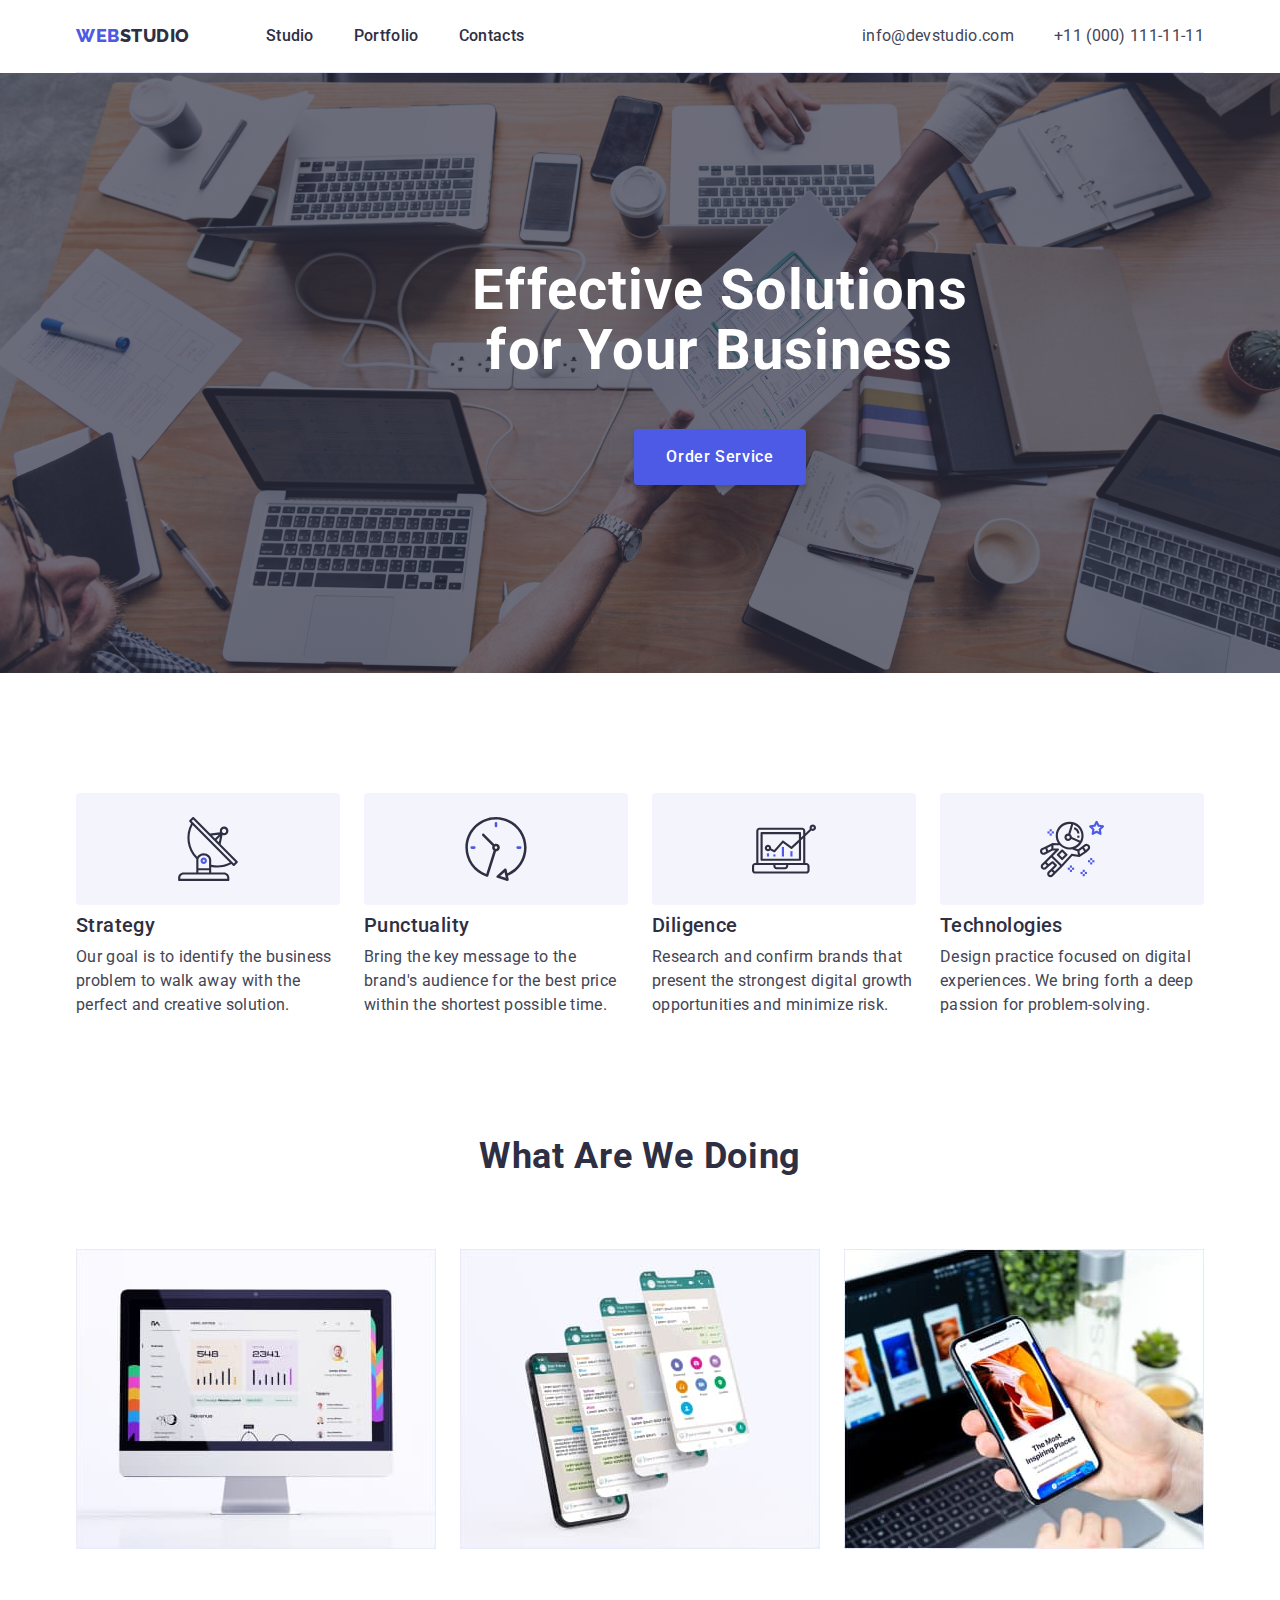
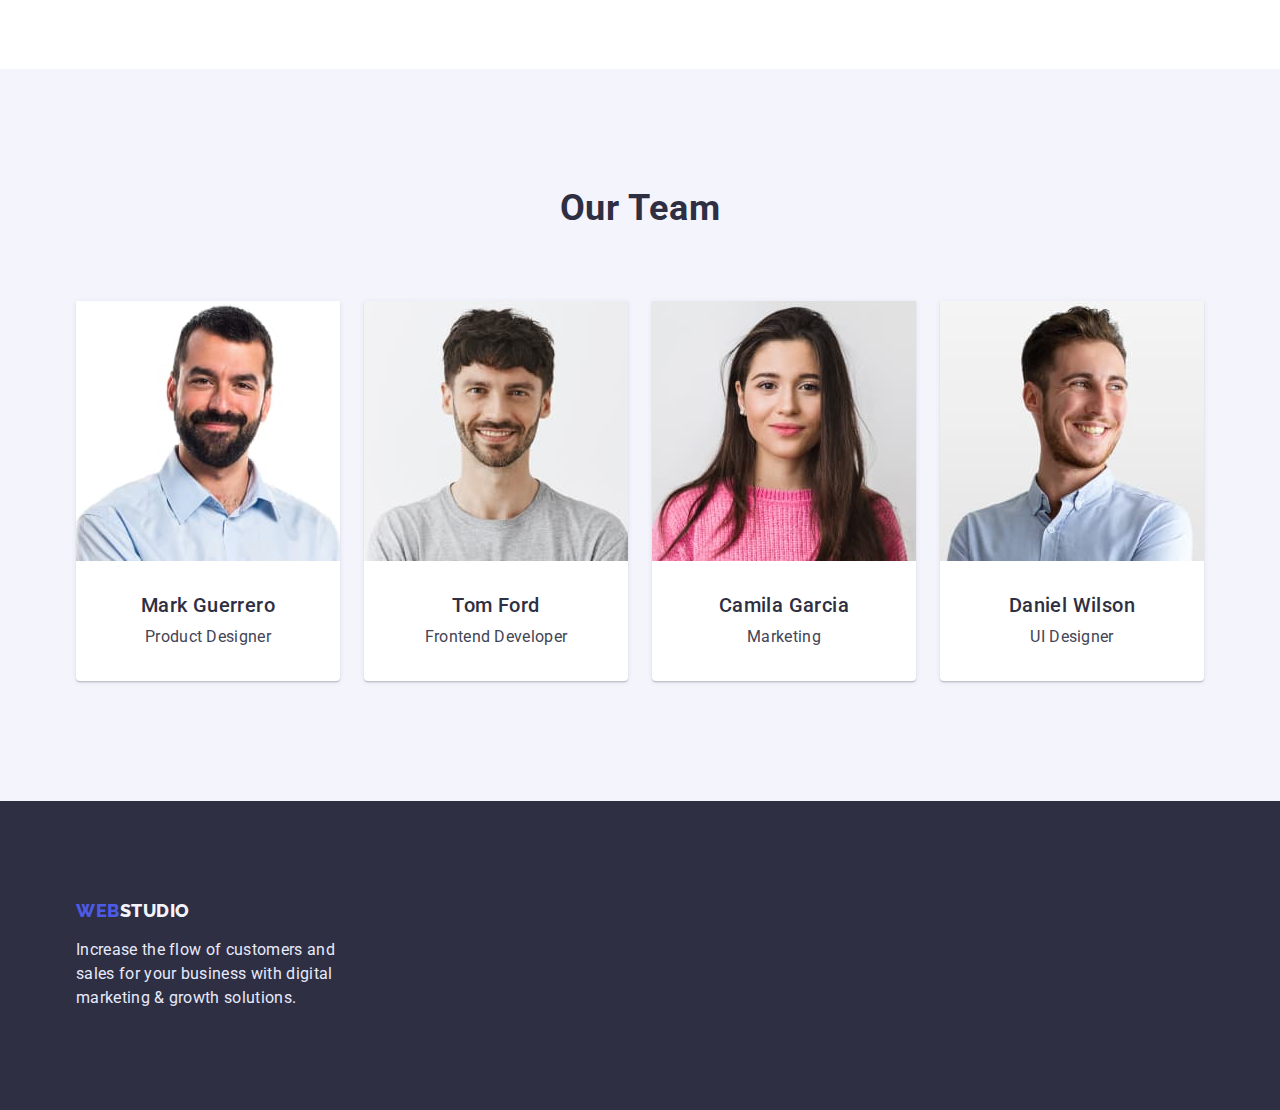
==== index.html @ 2790b70a "section 1, 2 bgi" ====
<!DOCTYPE html>
<html lang="en">
  <head>
    <meta charset="UTF-8" />
    <meta http-equiv="X-UA-Compatible" content="IE=edge" />
    <meta name="viewport" content="width=device-width, initial-scale=1.0" />
    <title>WebStudio)</title>

    <link rel="preconnect" href="https://fonts.googleapis.com" />
    <link rel="preconnect" href="https://fonts.gstatic.com" crossorigin />
    <link
      href="https://fonts.googleapis.com/css2?family=Raleway:wght@800&family=Roboto:wght@400;500;700;900&display=swap"
      rel="stylesheet"
    />
    <link
      rel="stylesheet"
      href="https://cdnjs.cloudflare.com/ajax/libs/modern-normalize/1.1.0/modern-normalize.css"
    />
    <link rel="stylesheet" href="./css/style.css" />
  </head>
  <body>
    <!--Шапка сайта -->
    <header class="header">
      <div class="container">
        <nav class="main-nav">
          <!-- Logo -->
          <a href="./index.html" class="header-logo"
            ><span class="header-logo-web"> Web</span>Studio</a
          >
          <!-- Navigation -->
          <ul class="nav-list list">
            <li class="nav-item">
              <a href="./index.html" class="nav-link">Studio</a>
            </li>
            <li class="nav-item">
              <a class="nav-link" href="./portfolio.html">Portfolio</a>
            </li>
            <li class="nav-item">
              <a class="nav-link" href="">Contacts</a>
            </li>
          </ul>

          <!-- Contacts -->
          <address class="address">
            <ul class="address list">
              <li>
                <a href="mailto:info@devstudio.com" class="address-mailto"
                  >info@devstudio.com</a
                >
              </li>
              <li>
                <a href="tel:+110001111111" class="address-tel"
                  >+11 (000) 111-11-11</a
                >
              </li>
            </ul>
          </address>
        </nav>
      </div>
    </header>

    <main>
      <!-- Section 1 -->
      <section class="hero">
        <div class="container">
          <h1 class="hero-title">Effective Solutions for Your Business</h1>
          <button class="hero-btn" type="button">Order Service</button>
        </div>
      </section>
      <!-- Section 2 -->
      <section class="advantages-list">
        <div class="container">
          <h2 class="visually-hidden">Our advantages</h2>
          <ul class="advantages list">
            <li class="item icon-antenna">
              <h3 class="section-title">Strategy</h3>
              <p class="section-text">
                Our goal is to identify the business problem to walk away with
                the perfect and creative solution.
              </p>
            </li>
            <li class="item icon-clock">
              <h3 class="section-title">Punctuality</h3>
              <p class="section-text">
                Bring the key message to the brand's audience for the best price
                within the shortest possible time.
              </p>
            </li>
            <li class="item icon-diagram">
              <h3 class="section-title">Diligence</h3>
              <p class="section-text">
                Research and confirm brands that present the strongest digital
                growth opportunities and minimize risk.
              </p>
            </li>
            <li class="item icon-astronaut">
              <h3 class="section-title">Technologies</h3>
              <p class="section-text">
                Design practice focused on digital experiences. We bring forth a
                deep passion for problem-solving.
              </p>
            </li>
          </ul>
        </div>
      </section>
      <!-- Section 3 -->
      <section class="fuature">
        <div class="container">
          <h2 class="fuature-title">What are we doing</h2>
          <ul class="fuature-list list">
            <li class="item">
              <img src="./images/img1.jpg" alt="img1" width="360" />
            </li>
            <li class="item">
              <img src="./images/img2.jpg" alt="img1" width="360" />
            </li>
            <li class="item">
              <img src="./images/img3.jpg" alt="img1" width="360" />
            </li>
          </ul>
        </div>
      </section>
      <!-- Section 4 -->
      <section class="team">
        <div class="container">
          <h2 class="team-title">Our Team</h2>
          <ul class="team-list list">
            <li class="item">
              <img src="./images/img4.jpg" alt="img4" width="264" />
              <div class="card-content">
                <h3 class="team-name">Mark Guerrero</h3>
                <p class="team-text">Product Designer</p>
              </div>
            </li>
            <li class="item">
              <img src="./images/img5.jpg" alt="img5" width="264" />
              <div class="card-content">
                <h3 class="team-name">Tom Ford</h3>
                <p class="team-text">Frontend Developer</p>
              </div>
            </li>
            <li class="item">
              <img src="./images/img6.jpg" alt="img6" width="264" />
              <div class="card-content">
                <h3 class="team-name">Camila Garcia</h3>
                <p class="team-text">Marketing</p>
              </div>
            </li>
            <li class="item">
              <img src="./images/img7.jpg" alt="img7" width="264" />
              <div class="card-content">
                <h3 class="team-name">Daniel Wilson</h3>
                <p class="team-text">UI Designer</p>
              </div>
            </li>
          </ul>
        </div>
      </section>
    </main>
    <!-- Footer -->

    <footer class="footer">
      <div class="container">
        <a href="./index.html" class="footer-logo"
          ><span class="footer-logo-text"> Web</span>Studio</a
        >
        <p class="footer-text">
          Increase the flow of customers and sales for your business with
          digital marketing & growth solutions.
        </p>
      </div>
    </footer>
  </body>
</html>
---- css/style.css ----
:root {
  --primary-text-color: #434455;
  --title-text-color: #2e2f42;
  --background-color: #ffffff;
  --active-color: #404bbf;
  --background-hero-color: #2e2f42;
  --hero-title-color: #ffffff;
  --header-logo-color: #4d5ae5;
  --hero-btn-text: #ffffff;
  --footer-logo-color: #f4f4fd;
  --footer-logo-text: #4d5ae5;
  --background-footer-color: #2e2f42;
  --footer-text-color: #e7e9fc;
  --backgroud-filter-btn: #f4f4fd;
  --filter-btn-color: #4d5ae5;
}

body {
  font-family: 'Roboto', sans-serif;
  background-color: var(--background-color);
}

ul {
  margin: 0;
  padding: 0;
}

h1,
h2,
h3,
h4,
h5,
h6,
p {
  margin: 0;
}
img {
  display: block;
  max-width: 100%;
  height: auto;
}
.container {
  max-width: 1158px;
  padding: 0 15px;
  margin: 0 auto;
}

.nav-link:hover,
.nav-link:focus,
.nav-link.current {
  color: var(--active-color);
}
.list {
  list-style: none;
}

.nav-list {
  display: flex;
}
.nav-list li {
  margin-right: 40px;
}
.nav-list .nav-item:last-child {
  margin-right: 0px;
}
.main-nav {
  display: flex;
  align-items: center;
  padding-top: 24px;
  padding-bottom: 24px;
  border-bottom: 1px solid var(--footer-text-color);
}

.address {
  display: flex;
}

.hero-btn:hover,
.hero-btn:focus {
  color: var(--hero-btn-text);
  background-color: var(--active-color);
}
.address-mailto:hover,
.address-mailto:focus {
  color: var(--active-color);
}
.address-tel:hover,
.address-tel:focus {
  color: var(--active-color);
}

.filter-btn:hover,
.filter-btn:focus {
  color: #ffffff;
  background-color: var(--active-color);
  box-shadow: 0px 3px 1px rgba(0, 0, 0, 0.1), 0px 2px 1px rgba(0, 0, 0, 0.08),
    0px 2px 2px rgba(0, 0, 0, 0.12);
  border-radius: 4px;
}
/* Header */

.header-logo {
  font-family: 'Raleway', sans-serif;
  font-weight: 800;
  font-size: 18px;
  line-height: 1.33;
  color: var(--title-text-color);

  display: flex;
  letter-spacing: 0.03em;
  text-transform: uppercase;
  text-decoration: none;
  margin-right: 76px;
}
.header-logo-web {
  color: var(--header-logo-color);
}

.header-item {
  font-weight: 500;
  font-size: 16px;
  line-height: 1.5;
  letter-spacing: 0.02em;

  color: var(--title-text-color);
}
.nav-link {
  font-weight: 500;
  font-size: 16px;
  line-height: 1.5;
  letter-spacing: 0.02em;
  color: var(--title-text-color);
  text-decoration: none;
  cursor: pointer;
}

.address {
  font-style: normal;
}
.address-mailto {
  font-size: 16px;
  line-height: 1.5;
  letter-spacing: 0.02em;
  color: var(--primary-text-color);
  text-decoration: none;
}
.address-tel {
  font-size: 16px;
  line-height: 1.5;
  letter-spacing: 0.02em;
  color: var(--primary-text-color);
  text-decoration: none;
}

/* Hero */
.hero {
  background-color: var(--background-hero-color);

  padding-top: 188px;
  padding-bottom: 188px;
  width: 1440px;
  height: 600px;
  /* background-image: url(/images/Dark-bg.png), url(/images/people-office\ 1.jpg); */
  background-repeat: no-repeat;
  background-image: linear-gradient(
      to right,
      rgba(46, 47, 66, 0.7),
      rgba(46, 47, 66, 0.7)
    ),
    url(/images/people-office\ 1.jpg);
  background-position: center;
  margin-right: auto;
  margin-left: auto;
}

.hero-title {
  font-weight: 700;
  font-size: 56px;
  line-height: 1.07;
  text-align: center;
  letter-spacing: 0.02em;
  color: var(--hero-title-color);
  width: 496px;
  margin-right: auto;
  margin-left: auto;
}
.hero-btn {
  background: var(--filter-btn-color);
  box-shadow: 0px 4px 4px rgba(0, 0, 0, 0.15);
  border-radius: 4px;
  border: none;
  padding-left: 800px;
}
.hero-btn {
  font-family: inherit;
  font-weight: 500;
  font-size: 16px;
  line-height: 1.5;
  display: flex;
  align-items: center;

  letter-spacing: 0.04em;
  color: var(--hero-btn-text);
  cursor: pointer;
  margin-top: 48px;
  padding: 16px 32px;
  margin-right: auto;
  margin-left: auto;
}
/* section1 */
.visually-hidden {
  position: absolute;
  white-space: nowrap;
  width: 1px;
  height: 1px;
  overflow: hidden;
  border: 0;
  padding: 0;
  clip: rect(0 0 0 0);
  clip-path: inset(50%);
  margin: -1px;
}
.section-title {
  font-weight: 500;
  font-size: 20px;
  line-height: 1.2;
  letter-spacing: 0.02em;
  color: var(--title-text-color);
  margin-bottom: 8px;
}
.section-text {
  font-size: 16px;
  line-height: 1.5;
  letter-spacing: 0.02em;
  color: var(--primary-text-color);
}
/* Чем занимаемся */
.fuature-title {
  font-weight: 700;
  font-size: 36px;
  line-height: 1.11;
  text-align: center;
  letter-spacing: 0.02em;
  text-transform: capitalize;
  color: var(--title-text-color);
  margin-bottom: 72px;
}
/* Команда */
.team {
  background-color: var(--footer-logo-color);
  padding-top: 120px;
  padding-bottom: 120px;
}
.team-title {
  font-weight: 700;
  font-size: 36px;
  line-height: 1.11;

  text-align: center;
  letter-spacing: 0.02em;
  text-transform: capitalize;

  color: var(--title-text-color);
  margin-bottom: 72px;
}
.team-name {
  font-weight: 500;
  font-size: 20px;
  line-height: 1.2;
  text-align: center;
  letter-spacing: 0.02em;
  color: var(--title-text-color);
  margin-bottom: 8px;
}
.team-text {
  font-size: 16px;
  line-height: 1.5;
  text-align: center;
  letter-spacing: 0.02em;
  color: var(--primary-text-color);
}
.footer {
  background-color: var(--background-footer-color);
  padding-top: 100px;
  padding-bottom: 100px;
}

.footer-logo {
  font-family: 'Raleway';
  font-weight: 800;
  font-size: 18px;
  line-height: 1.16;
  letter-spacing: 0.03em;
  text-transform: uppercase;
  color: var(--footer-logo-color);
  text-decoration: none;
}
.footer-logo-text {
  font-family: 'Raleway';
  font-weight: 800;
  font-size: 18px;
  line-height: 1.16;
  display: flex;
  align-items: center;
  letter-spacing: 0.03em;
  text-transform: uppercase;
  color: var(--footer-logo-text);
  display: inline-block;
}
.footer-text {
  font-size: 16px;
  line-height: 1.5;
  letter-spacing: 0.02em;
  color: var(--footer-text-color);
  width: 264px;
  margin-top: 16px;
}
/* Portfolio */
.filter-btn {
  background-color: var(--backgroud-filter-btn);
  border: 1px solid var(--footer-text-color);
  border-radius: 4px;
}
.filter-btn {
  font-weight: 500;
  font-size: 16px;
  line-height: 1.5;
  align-items: center;
  letter-spacing: 0.04em;
  color: var(--filter-btn-color);
  cursor: pointer;
  padding: 12px 24px;
}

/* Портфолио проэкты */
.project-title {
  font-weight: 500;
  font-size: 20px;
  line-height: 1.2;
  letter-spacing: 0.02em;
  color: var(--title-text-color);
  margin-bottom: 8px;
}
.project-text {
  font-size: 16px;
  line-height: 1.5;
  letter-spacing: 0.02em;
  color: var(--primary-text-color);
}
.address li {
  margin-right: 40px;
}
.address li:last-child {
  margin-right: 0px;
}
.address {
  margin-left: auto;
}
.advantages {
  display: flex;
  flex-direction: row;
}
.advantages-list {
  padding-top: 120px;

  padding-bottom: 120px;
}
.section-advantages .list li {
  width: 264px;
  height: 104px;
}
.advantages .item {
  margin-right: 24px;
  width: 264px;
}
.advantages .item:last-child {
  margin-right: 0px;
}
.fuature-list {
  display: flex;
}
.fuature-list .item {
  margin-right: 24px;
}
.fuature-list .item:last-child {
  margin-right: 0px;
}
.team-list {
  display: flex;
}
.team-list .item {
  margin-right: 24px;
  background-color: var(--background-color);
  box-shadow: 0px 1px 6px rgba(46, 47, 66, 0.08),
    0px 1px 1px rgba(46, 47, 66, 0.16), 0px 2px 1px rgba(46, 47, 66, 0.08);
  border-radius: 0px 0px 4px 4px;
}
.team-list .item:last-child {
  margin-right: 0px;
}
.card-content {
  padding-top: 32px;
  padding-bottom: 32px;
  padding-left: 16px;
  padding-right: 16px;
}
.filter {
  display: flex;

  flex-wrap: wrap;
  justify-content: center;
  margin-bottom: 72px;
}
.filter .item {
  margin-right: 24px;
}
.filter .item:last-child {
  margin-right: 0px;
}
.project {
  display: flex;
  flex-wrap: wrap;
}
.project .item {
  width: 360px;
  margin-right: 24px;
  margin-bottom: 48px;
}
.project > .item:nth-child(3n) {
  margin-right: 0px;
}

.fuature {
  padding-bottom: 120px;
}
.project .item:nth-last-child(-n + 3) {
  margin-bottom: 0px;
}
.project-card {
  padding-top: 32px;
  padding-bottom: 32px;
  padding-left: 16px;
  border: 1px solid var(--footer-text-color);
}
.project-list {
  padding-top: 96px;
  padding-bottom: 120px;
}
.advantages > .item::before {
  display: block;
  content: '';
  height: 112px;
  margin-bottom: 8px;
  background-color: var(--footer-logo-color);
  border-radius: 4px;
  background-position: center;
  background-repeat: no-repeat;
}
.icon-antenna::before {
  background-image: url(../images/antenna\ 1.svg);
}
.icon-clock::before {
  background-image: url(../images/clock\ 1.svg);
}
.icon-diagram::before {
  background-image: url(../images/diagram\ 1.svg);
}
.icon-astronaut::before {
  background-image: url(../images/astronaut\ 1.svg);
}
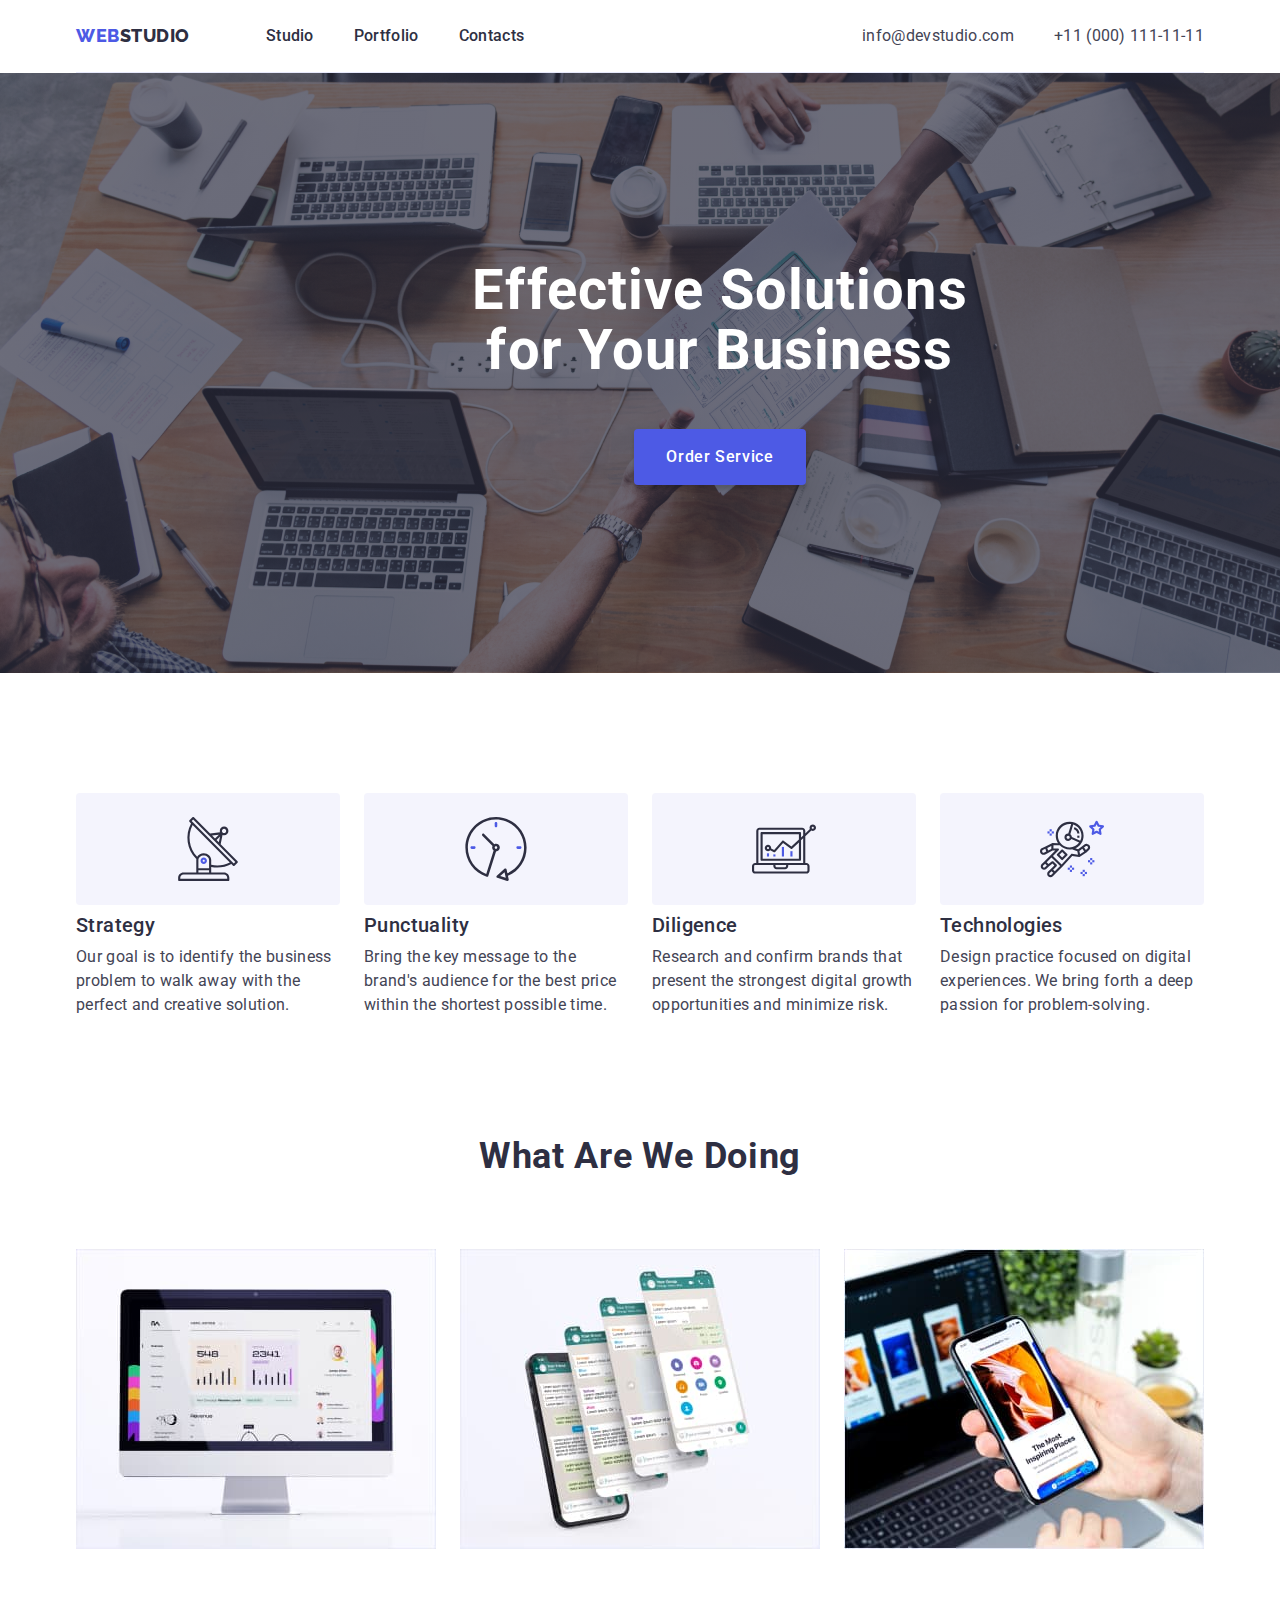
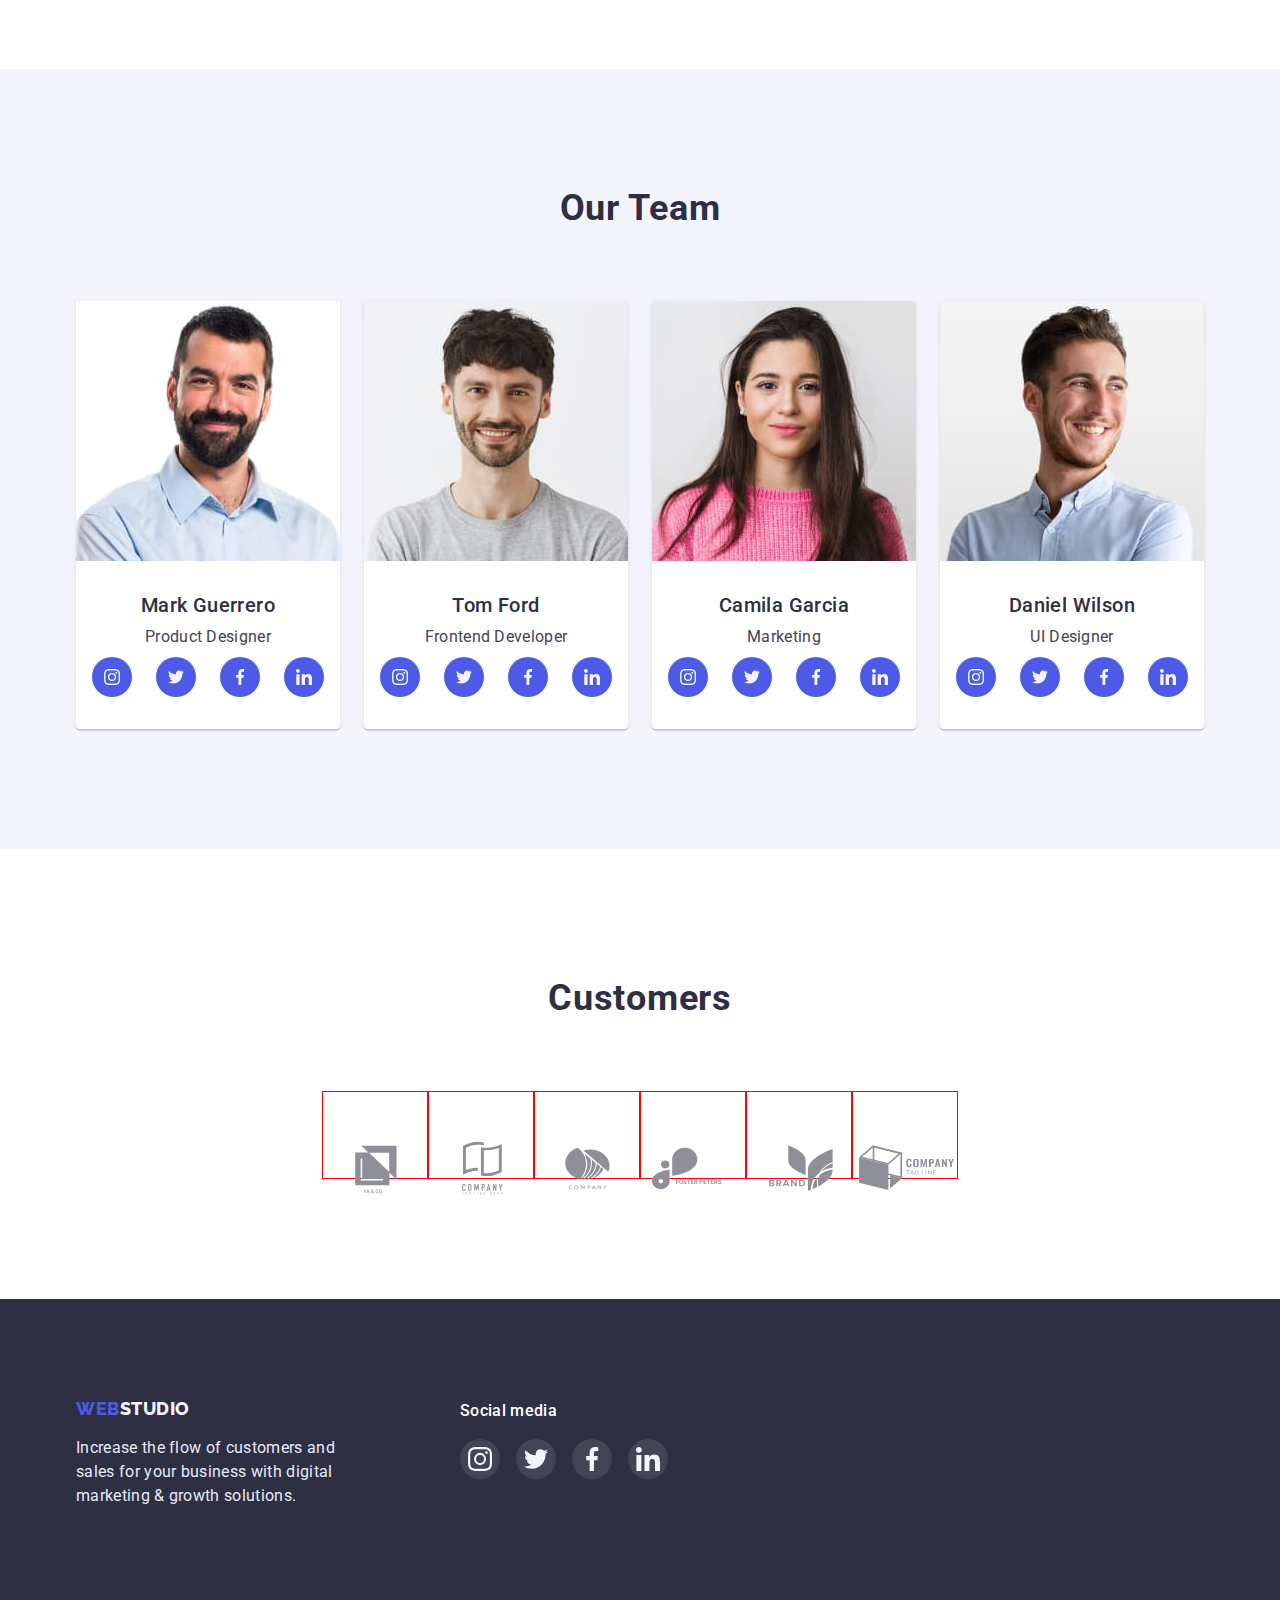
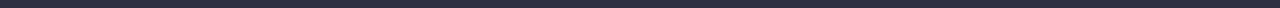
==== commit b4bd1e2c: "comit" ====
--- a/index.html
+++ b/index.html
@@ -61,7 +61,7 @@
 
     <main>
       <!-- Section 1 -->
-      <section class="hero">
+      <section class="hero" width="1440" heigh="600">
         <div class="container">
           <h1 class="hero-title">Effective Solutions for Your Business</h1>
           <button class="hero-btn" type="button">Order Service</button>
@@ -130,6 +130,34 @@
               <div class="card-content">
                 <h3 class="team-name">Mark Guerrero</h3>
                 <p class="team-text">Product Designer</p>
+                <ul class="social">
+                  <li class="social-item">
+                    <a class="social-link" href=""
+                      ><svg width="16" heigh="16" class="social-icon">
+                        <use
+                          href="/images/symbol-defs.svg#instagram"
+                        ></use></svg
+                    ></a>
+                  </li>
+                  <li class="social-item">
+                    <a class="social-link" href=""
+                      ><svg class="social-icon" width="16" heigh="16">
+                        <use href="/images/symbol-defs.svg#twitter"></use></svg
+                    ></a>
+                  </li>
+                  <li class="social-item">
+                    <a class="social-link" href=""
+                      ><svg class="social-icon" width="16" heigh="16">
+                        <use href="/images/symbol-defs.svg#facebook"></use></svg
+                    ></a>
+                  </li>
+                  <li class="social-item">
+                    <a class="social-link" href=""
+                      ><svg class="social-icon" width="16" heigh="16">
+                        <use href="/images/symbol-defs.svg#linkedin"></use></svg
+                    ></a>
+                  </li>
+                </ul>
               </div>
             </li>
             <li class="item">
@@ -137,6 +165,34 @@
               <div class="card-content">
                 <h3 class="team-name">Tom Ford</h3>
                 <p class="team-text">Frontend Developer</p>
+                <ul class="social">
+                  <li class="social-item">
+                    <a class="social-link" href=""
+                      ><svg width="16" heigh="16" class="social-icon">
+                        <use
+                          href="/images/symbol-defs.svg#instagram"
+                        ></use></svg
+                    ></a>
+                  </li>
+                  <li class="social-item">
+                    <a class="social-link" href=""
+                      ><svg class="social-icon" width="16" heigh="16">
+                        <use href="/images/symbol-defs.svg#twitter"></use></svg
+                    ></a>
+                  </li>
+                  <li class="social-item">
+                    <a class="social-link" href=""
+                      ><svg class="social-icon" width="16" heigh="16">
+                        <use href="/images/symbol-defs.svg#facebook"></use></svg
+                    ></a>
+                  </li>
+                  <li class="social-item">
+                    <a class="social-link" href=""
+                      ><svg class="social-icon" width="16" heigh="16">
+                        <use href="/images/symbol-defs.svg#linkedin"></use></svg
+                    ></a>
+                  </li>
+                </ul>
               </div>
             </li>
             <li class="item">
@@ -144,6 +200,34 @@
               <div class="card-content">
                 <h3 class="team-name">Camila Garcia</h3>
                 <p class="team-text">Marketing</p>
+                <ul class="social">
+                  <li class="social-item">
+                    <a class="social-link" href=""
+                      ><svg width="16" heigh="16" class="social-icon">
+                        <use
+                          href="/images/symbol-defs.svg#instagram"
+                        ></use></svg
+                    ></a>
+                  </li>
+                  <li class="social-item">
+                    <a class="social-link" href=""
+                      ><svg class="social-icon" width="16" heigh="16">
+                        <use href="/images/symbol-defs.svg#twitter"></use></svg
+                    ></a>
+                  </li>
+                  <li class="social-item">
+                    <a class="social-link" href=""
+                      ><svg class="social-icon" width="16" heigh="16">
+                        <use href="/images/symbol-defs.svg#facebook"></use></svg
+                    ></a>
+                  </li>
+                  <li class="social-item">
+                    <a class="social-link" href=""
+                      ><svg class="social-icon" width="16" heigh="16">
+                        <use href="/images/symbol-defs.svg#linkedin"></use></svg
+                    ></a>
+                  </li>
+                </ul>
               </div>
             </li>
             <li class="item">
@@ -151,23 +235,129 @@
               <div class="card-content">
                 <h3 class="team-name">Daniel Wilson</h3>
                 <p class="team-text">UI Designer</p>
+                <ul class="social">
+                  <li class="social-item">
+                    <a class="social-link" href=""
+                      ><svg width="16" heigh="16" class="social-icon">
+                        <use
+                          href="/images/symbol-defs.svg#instagram"
+                        ></use></svg
+                    ></a>
+                  </li>
+                  <li class="social-item">
+                    <a class="social-link" href=""
+                      ><svg class="social-icon" width="16" heigh="16">
+                        <use href="/images/symbol-defs.svg#twitter"></use></svg
+                    ></a>
+                  </li>
+                  <li class="social-item">
+                    <a class="social-link" href=""
+                      ><svg class="social-icon" width="16" heigh="16">
+                        <use href="/images/symbol-defs.svg#facebook"></use></svg
+                    ></a>
+                  </li>
+                  <li class="social-item">
+                    <a class="social-link" href=""
+                      ><svg class="social-icon" width="16" heigh="16">
+                        <use href="/images/symbol-defs.svg#linkedin"></use></svg
+                    ></a>
+                  </li>
+                </ul>
               </div>
             </li>
           </ul>
         </div>
       </section>
     </main>
+    <!-- Section 5 -->
+    <section class="customers">
+      <div class="container">
+        <h2 class="fuature-title">Customers</h2>
+        <ul class="client">
+          <li class="client-list">
+            <a href="">
+              <svg width="104" heigh="56" class="client-item">
+                <use href="/images/client-sprite.svg#client1"></use></svg
+            ></a>
+          </li>
+          <li class="client-list">
+            <a href="">
+              <svg width="104" heigh="56" class="client-item">
+                <use href="/images/client-sprite.svg#client2"></use></svg
+            ></a>
+          </li>
+          <li class="client-list">
+            <a href="">
+              <svg width="104" heigh="56" class="client-item">
+                <use href="/images/client-sprite.svg#client3"></use></svg
+            ></a>
+          </li>
+          <li class="client-list">
+            <a href="">
+              <svg width="104" heigh="56" class="client-item">
+                <use href="/images/client-sprite.svg#client4"></use></svg
+            ></a>
+          </li>
+          <li class="client-list">
+            <a href="">
+              <svg width="104" heigh="56" class="client-item">
+                <use href="/images/client-sprite.svg#client5"></use></svg
+            ></a>
+          </li>
+          <li class="client-list">
+            <a href="">
+              <svg width="104" heigh="56" class="client-item">
+                <use href="/images/client-sprite.svg#client6"></use></svg
+            ></a>
+          </li>
+        </ul>
+      </div>
+    </section>
     <!-- Footer -->
 
     <footer class="footer">
-      <div class="container">
-        <a href="./index.html" class="footer-logo"
-          ><span class="footer-logo-text"> Web</span>Studio</a
-        >
-        <p class="footer-text">
-          Increase the flow of customers and sales for your business with
-          digital marketing & growth solutions.
-        </p>
+      <!-- Text footer -->
+      <div class="footer-list container">
+        <div class="logo-footer">
+          <a href="./index.html" class="footer-logo"
+            ><span class="footer-logo-text"> Web</span>Studio</a
+          >
+          <p class="footer-text">
+            Increase the flow of customers and sales for your business with
+            digital marketing & growth solutions.
+          </p>
+        </div>
+        <!-- Social -->
+
+        <div class="footer-social">
+          <b class="social-text">Social media</b>
+          <ul class="social-footer">
+            <li class="social-item">
+              <a class="footer-social-link" href=""
+                ><svg width="24" heigh="24" class="social-icon">
+                  <use href="/images/symbol-defs.svg#instagram"></use></svg
+              ></a>
+            </li>
+            <li class="social-item">
+              <a class="footer-social-link" href=""
+                ><svg class="social-icon" width="24" heigh="24">
+                  <use href="/images/symbol-defs.svg#twitter"></use></svg
+              ></a>
+            </li>
+            <li class="social-item">
+              <a class="footer-social-link" href=""
+                ><svg class="social-icon" width="24" heigh="24">
+                  <use href="/images/symbol-defs.svg#facebook"></use></svg
+              ></a>
+            </li>
+            <li class="social-item">
+              <a class="footer-social-link" href=""
+                ><svg class="social-icon" width="24" heigh="24">
+                  <use href="/images/symbol-defs.svg#linkedin"></use></svg
+              ></a>
+            </li>
+          </ul>
+        </div>
       </div>
     </footer>
   </body>
--- a/css/style.css
+++ b/css/style.css
@@ -13,6 +13,7 @@
   --footer-text-color: #e7e9fc;
   --backgroud-filter-btn: #f4f4fd;
   --filter-btn-color: #4d5ae5;
+  --footer-social-active: #31d0aa;
 }
 
 body {
@@ -155,19 +156,16 @@
 /* Hero */
 .hero {
   background-color: var(--background-hero-color);
-
+  width: 1440px;
   padding-top: 188px;
   padding-bottom: 188px;
-  width: 1440px;
-  height: 600px;
-  /* background-image: url(/images/Dark-bg.png), url(/images/people-office\ 1.jpg); */
   background-repeat: no-repeat;
   background-image: linear-gradient(
       to right,
       rgba(46, 47, 66, 0.7),
       rgba(46, 47, 66, 0.7)
     ),
-    url(/images/people-office\ 1.jpg);
+    url(/images/peopleoffice.jpg);
   background-position: center;
   margin-right: auto;
   margin-left: auto;
@@ -294,6 +292,7 @@
   text-transform: uppercase;
   color: var(--footer-logo-color);
   text-decoration: none;
+  display: block;
 }
 .footer-logo-text {
   font-family: 'Raleway';
@@ -313,7 +312,18 @@
   letter-spacing: 0.02em;
   color: var(--footer-text-color);
   width: 264px;
+  margin-right: 0;
   margin-top: 16px;
+  display: inline-block;
+}
+.social-text {
+  display: block;
+  font-weight: 500;
+  font-size: 16px;
+  line-height: 1.5;
+  letter-spacing: 0.02em;
+
+  color: var(--hero-btn-text);
 }
 /* Portfolio */
 .filter-btn {
@@ -457,14 +467,94 @@
   background-repeat: no-repeat;
 }
 .icon-antenna::before {
-  background-image: url(../images/antenna\ 1.svg);
+  background-image: url(../images/antenna.svg);
 }
 .icon-clock::before {
-  background-image: url(../images/clock\ 1.svg);
+  background-image: url(../images/clock.svg);
 }
 .icon-diagram::before {
-  background-image: url(../images/diagram\ 1.svg);
+  background-image: url(../images/diagram.svg);
 }
 .icon-astronaut::before {
-  background-image: url(../images/astronaut\ 1.svg);
-}
+  background-image: url(../images/astronaut.svg);
+}
+.social {
+  display: flex;
+  margin-top: 8px;
+  gap: 24px;
+  justify-content: space-between;
+  align-items: center;
+
+  padding: 0;
+}
+.social-link {
+  display: flex;
+  justify-content: center;
+  align-items: center;
+  width: 40px;
+  height: 40px;
+  background-color: var(--filter-btn-color);
+  border-radius: 50%;
+  margin: 0;
+  padding: 0;
+  border: none;
+  color: var(--backgroud-filter-btn);
+}
+.social-item {
+  list-style: none;
+}
+.social-link:hover,
+.social-link:focus {
+  background-color: var(--active-color);
+}
+.social-icon {
+  fill: currentColor;
+}
+.footer-list {
+  display: flex;
+}
+
+.footer-social {
+  margin-left: 120px;
+}
+.footer-social-link {
+  display: flex;
+  justify-content: center;
+  align-items: center;
+  width: 40px;
+  height: 40px;
+  background-color: rgba(255, 255, 255, 0.1);
+  border-radius: 50%;
+  margin: 0;
+  padding: 0;
+  border: none;
+  color: var(--backgroud-filter-btn);
+}
+.social-footer {
+  display: flex;
+  margin-top: 16px;
+  gap: 16px;
+  justify-content: space-between;
+  align-items: center;
+
+  padding: 0;
+}
+.footer-social-link:hover,
+.footer-social-link:focus {
+  background-color: var(--footer-social-active);
+}
+.customers {
+  padding-top: 130px;
+  padding-bottom: 120px;
+}
+.client {
+  display: flex;
+  justify-content: center;
+  align-items: center;
+}
+.client-list {
+  list-style: none;
+  width: 168;
+  height: 88px;
+  border: 1px solid red;
+}
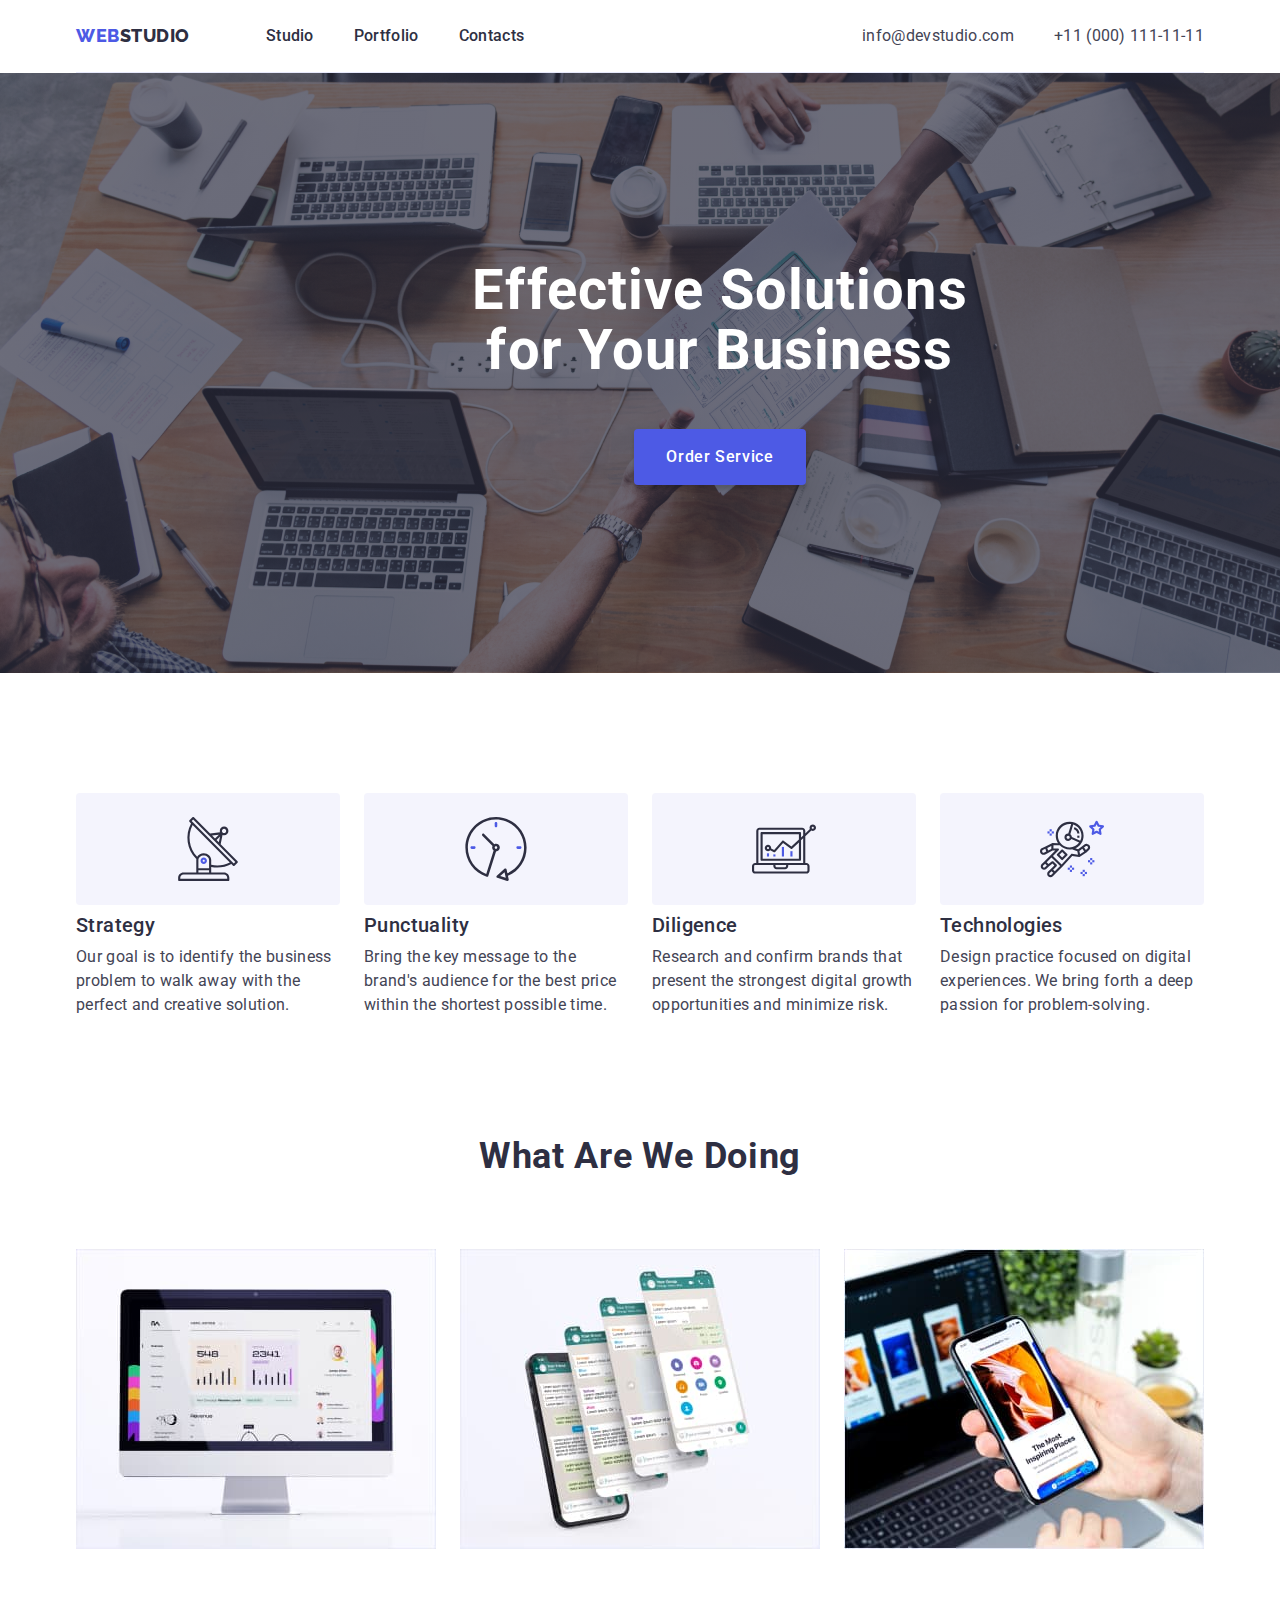
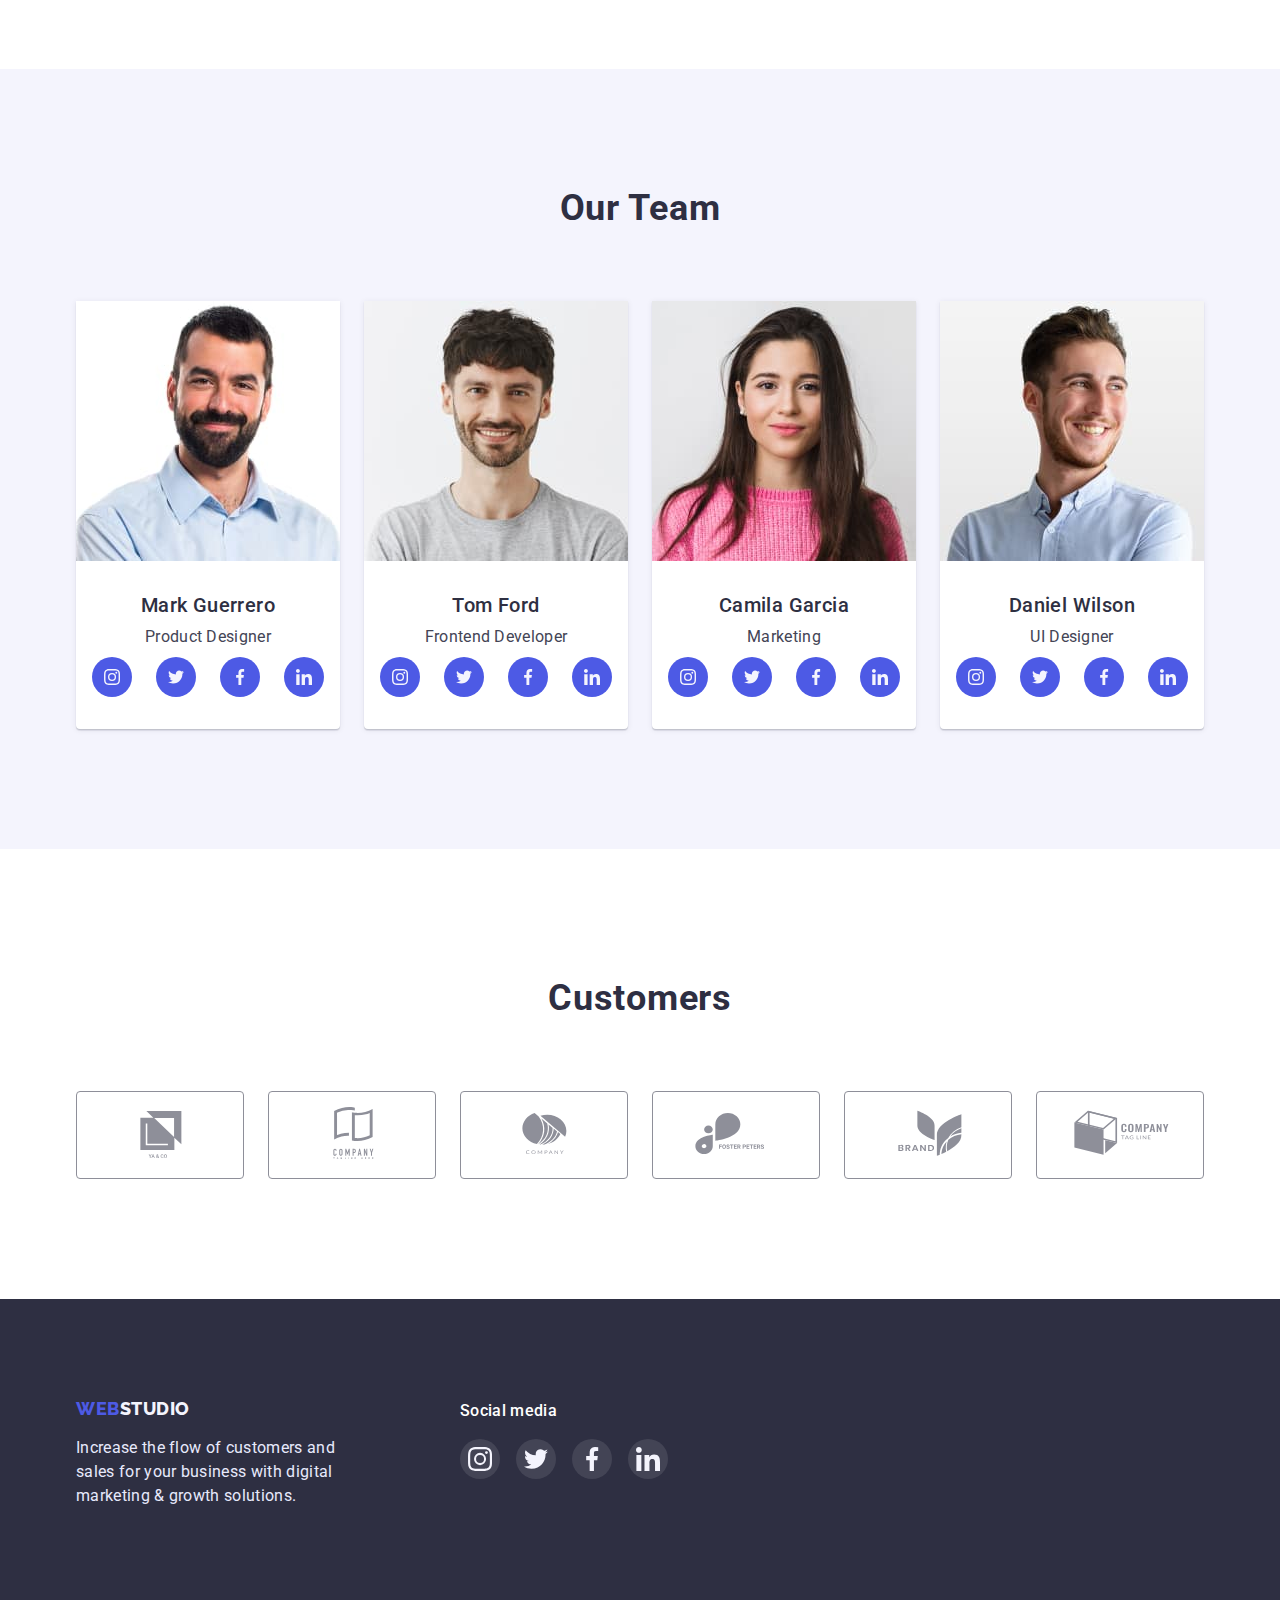
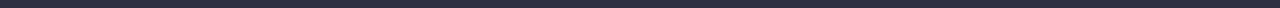
==== commit 3beed623: "homework 4" ====
--- a/index.html
+++ b/index.html
@@ -275,38 +275,38 @@
         <h2 class="fuature-title">Customers</h2>
         <ul class="client">
           <li class="client-list">
-            <a href="">
-              <svg width="104" heigh="56" class="client-item">
+            <a class="client-link" href="">
+              <svg width="104" height="56" class="client-item">
                 <use href="/images/client-sprite.svg#client1"></use></svg
             ></a>
           </li>
           <li class="client-list">
-            <a href="">
-              <svg width="104" heigh="56" class="client-item">
+            <a class="client-link" href="">
+              <svg width="104" height="56" class="client-item">
                 <use href="/images/client-sprite.svg#client2"></use></svg
             ></a>
           </li>
           <li class="client-list">
-            <a href="">
-              <svg width="104" heigh="56" class="client-item">
+            <a class="client-link" href="">
+              <svg width="104" height="56" class="client-item">
                 <use href="/images/client-sprite.svg#client3"></use></svg
             ></a>
           </li>
           <li class="client-list">
-            <a href="">
-              <svg width="104" heigh="56" class="client-item">
+            <a class="client-link" href="">
+              <svg width="104" height="56" class="client-item">
                 <use href="/images/client-sprite.svg#client4"></use></svg
             ></a>
           </li>
           <li class="client-list">
-            <a href="">
-              <svg width="104" heigh="56" class="client-item">
+            <a class="client-link" href="">
+              <svg width="104" height="56" class="client-item">
                 <use href="/images/client-sprite.svg#client5"></use></svg
             ></a>
           </li>
           <li class="client-list">
-            <a href="">
-              <svg width="104" heigh="56" class="client-item">
+            <a class="client-link" href="">
+              <svg width="104" height="56" class="client-item">
                 <use href="/images/client-sprite.svg#client6"></use></svg
             ></a>
           </li>
@@ -334,25 +334,25 @@
           <ul class="social-footer">
             <li class="social-item">
               <a class="footer-social-link" href=""
-                ><svg width="24" heigh="24" class="social-icon">
+                ><svg width="24" height="24" class="social-icon">
                   <use href="/images/symbol-defs.svg#instagram"></use></svg
               ></a>
             </li>
             <li class="social-item">
               <a class="footer-social-link" href=""
-                ><svg class="social-icon" width="24" heigh="24">
+                ><svg class="social-icon" width="24" height="24">
                   <use href="/images/symbol-defs.svg#twitter"></use></svg
               ></a>
             </li>
             <li class="social-item">
               <a class="footer-social-link" href=""
-                ><svg class="social-icon" width="24" heigh="24">
+                ><svg class="social-icon" width="24" height="24">
                   <use href="/images/symbol-defs.svg#facebook"></use></svg
               ></a>
             </li>
             <li class="social-item">
               <a class="footer-social-link" href=""
-                ><svg class="social-icon" width="24" heigh="24">
+                ><svg class="social-icon" width="24" height="24">
                   <use href="/images/symbol-defs.svg#linkedin"></use></svg
               ></a>
             </li>
--- a/css/style.css
+++ b/css/style.css
@@ -14,6 +14,8 @@
   --backgroud-filter-btn: #f4f4fd;
   --filter-btn-color: #4d5ae5;
   --footer-social-active: #31d0aa;
+  --client-border: #8e8f99;
+  --clien-link-color: #afb1b8;
 }
 
 body {
@@ -551,10 +553,39 @@
   display: flex;
   justify-content: center;
   align-items: center;
+  margin-top: 72px;
+  gap: 24px;
+  justify-content: space-between;
+  align-items: center;
+
+  padding: 0;
 }
 .client-list {
   list-style: none;
-  width: 168;
+  width: 168px;
   height: 88px;
-  border: 1px solid red;
-}
+  margin: 0;
+  padding: 0;
+  display: flex;
+  justify-content: center;
+  align-items: center;
+  border: 1px solid var(--client-border);
+  border-radius: 4px;
+}
+.client-item {
+  fill: currentColor;
+}
+
+.client-item {
+  fill: var(--client-border);
+}
+
+.client-item:hover,
+.client-item:focus {
+  fill: var(--active-color);
+}
+.client-list:hover,
+.client-list:focus {
+  border: 1px solid var(--active-color);
+  border-radius: 4px;
+}
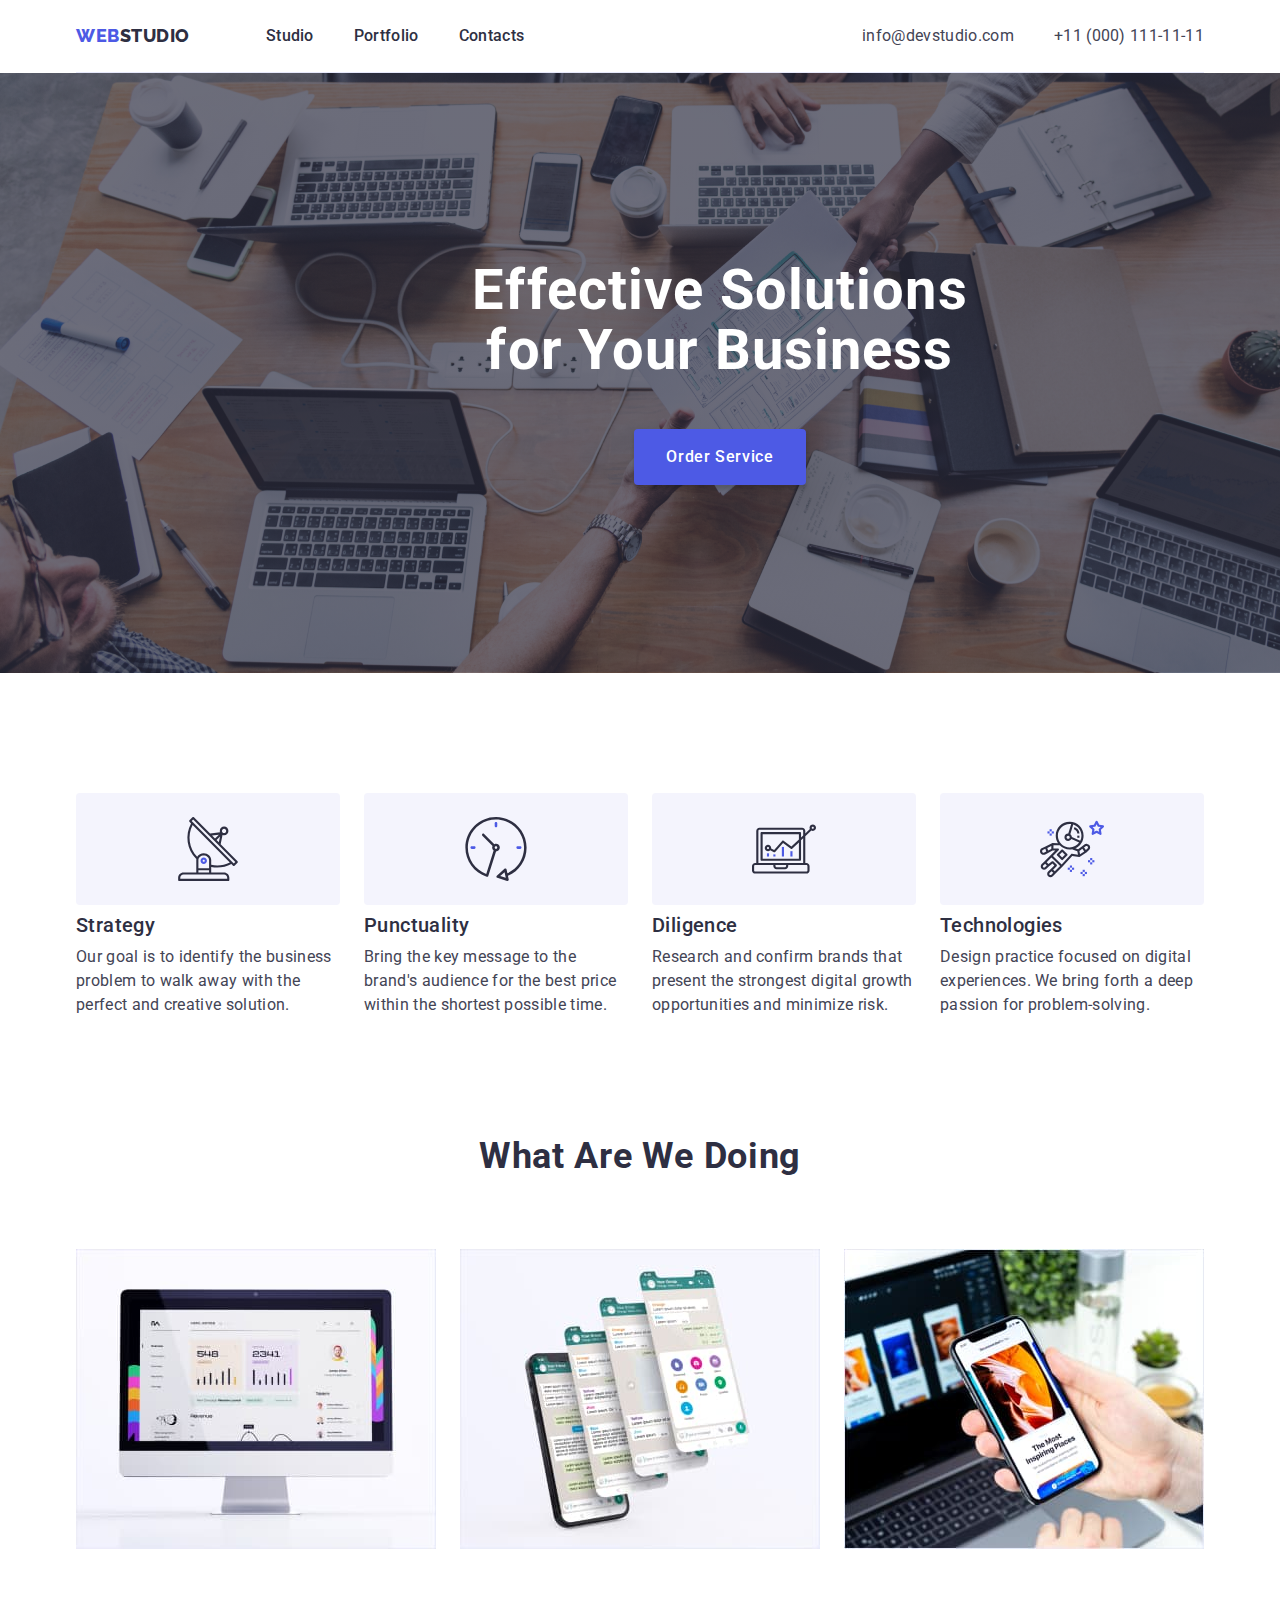
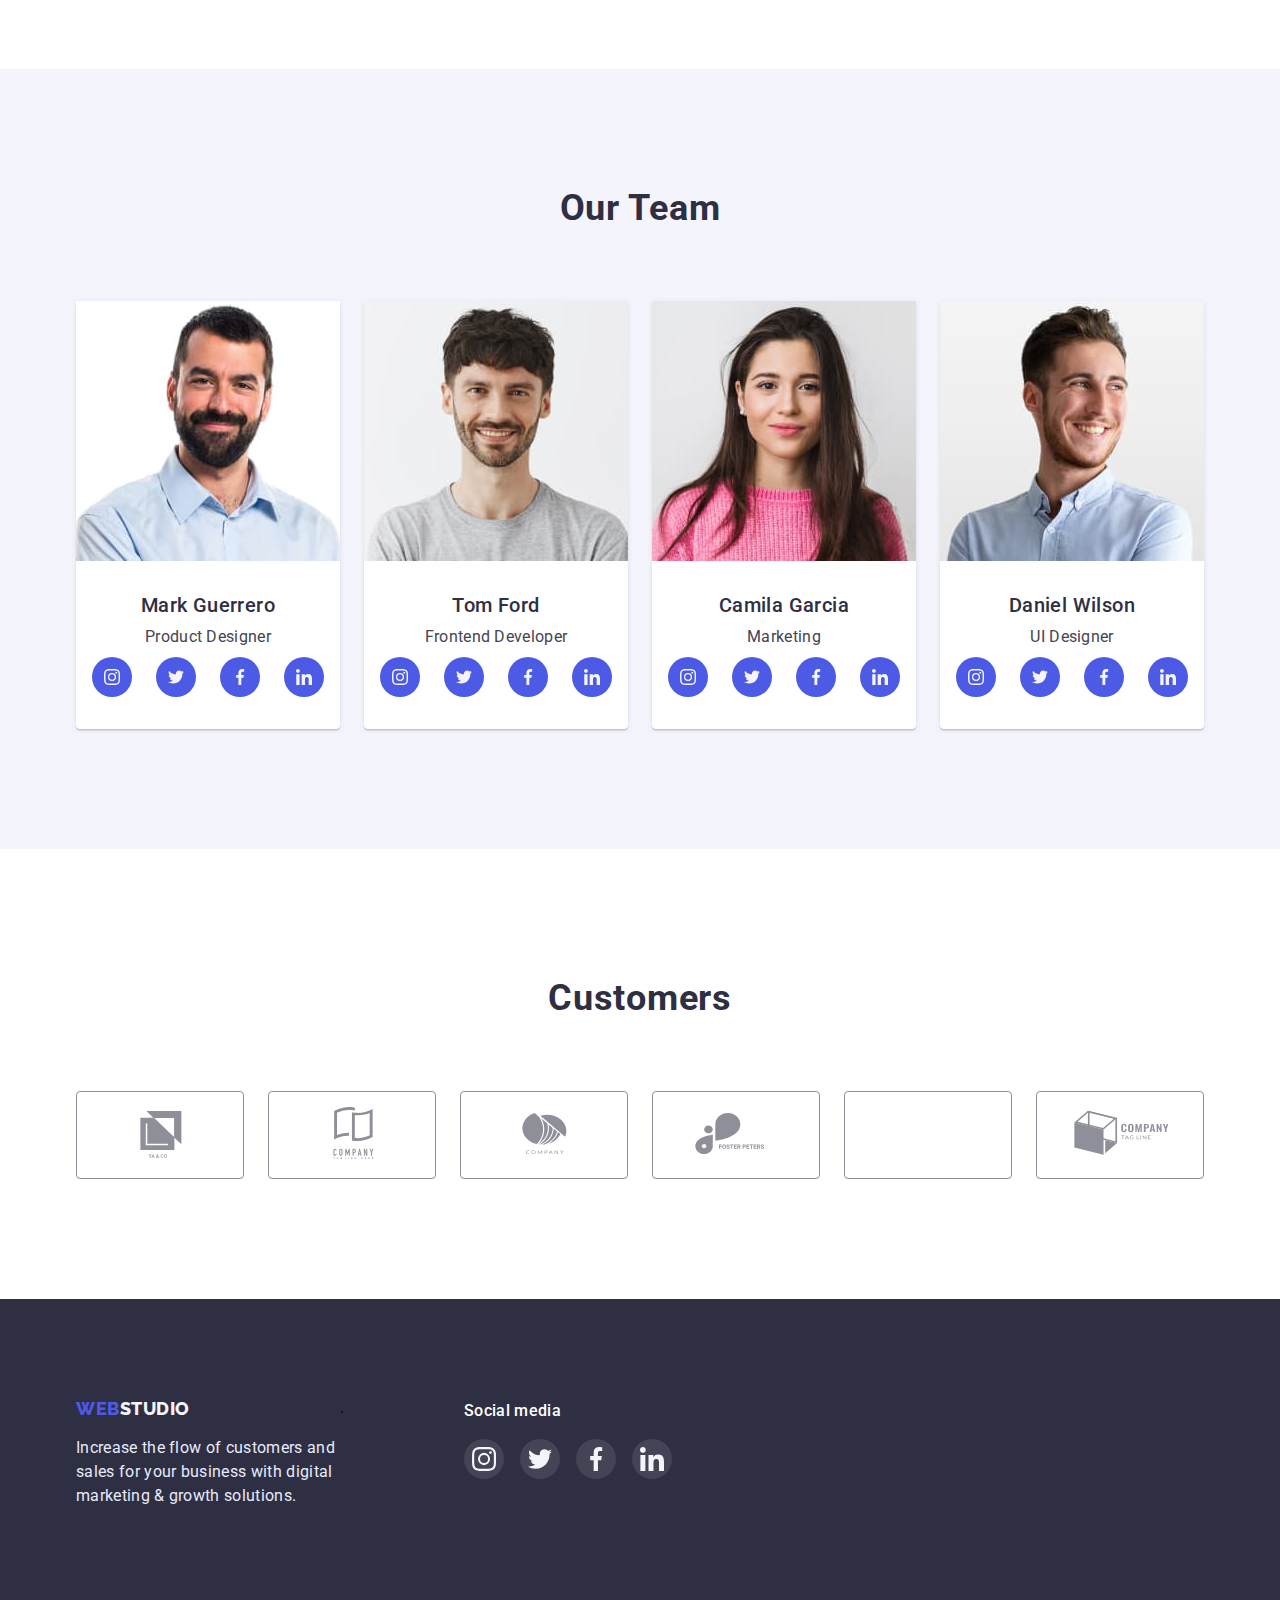
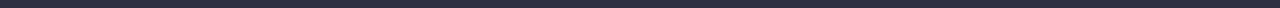
==== commit e865e740: ".." ====
--- a/index.html
+++ b/index.html
@@ -283,31 +283,31 @@
           <li class="client-list">
             <a class="client-link" href="">
               <svg width="104" height="56" class="client-item">
-                <use href="/images/client-sprite.svg#client2"></use></svg
-            ></a>
-          </li>
-          <li class="client-list">
-            <a class="client-link" href="">
-              <svg width="104" height="56" class="client-item">
-                <use href="/images/client-sprite.svg#client3"></use></svg
-            ></a>
-          </li>
-          <li class="client-list">
-            <a class="client-link" href="">
-              <svg width="104" height="56" class="client-item">
-                <use href="/images/client-sprite.svg#client4"></use></svg
-            ></a>
-          </li>
-          <li class="client-list">
-            <a class="client-link" href="">
-              <svg width="104" height="56" class="client-item">
-                <use href="/images/client-sprite.svg#client5"></use></svg
-            ></a>
-          </li>
-          <li class="client-list">
-            <a class="client-link" href="">
-              <svg width="104" height="56" class="client-item">
-                <use href="/images/client-sprite.svg#client6"></use></svg
+                <use href="./images/client-sprite.svg#client2"></use></svg
+            ></a>
+          </li>
+          <li class="client-list">
+            <a class="client-link" href="">
+              <svg width="104" height="56" class="client-item">
+                <use href="./images/client-sprite.svg#client3"></use></svg
+            ></a>
+          </li>
+          <li class="client-list">
+            <a class="client-link" href="">
+              <svg width="104" height="56" class="client-item">
+                <use href="./images/client-sprite.svg#client4"></use></svg
+            ></a>
+          </li>
+          <li class="client-list">
+            <a class="client-link" href="">
+              <svg width="104" height="56" class="client-item">
+                <use href=".images/client-sprite.svg#client5"></use></svg
+            ></a>
+          </li>
+          <li class="client-list">
+            <a class="client-link" href="">
+              <svg width="104" height="56" class="client-item">
+                <use href="./images/client-sprite.svg#client6"></use></svg
             ></a>
           </li>
         </ul>
@@ -328,32 +328,32 @@
           </p>
         </div>
         <!-- Social -->
-
+        .
         <div class="footer-social">
           <b class="social-text">Social media</b>
           <ul class="social-footer">
             <li class="social-item">
               <a class="footer-social-link" href=""
                 ><svg width="24" height="24" class="social-icon">
-                  <use href="/images/symbol-defs.svg#instagram"></use></svg
+                  <use href="./images/symbol-defs.svg#instagram"></use></svg
               ></a>
             </li>
             <li class="social-item">
               <a class="footer-social-link" href=""
                 ><svg class="social-icon" width="24" height="24">
-                  <use href="/images/symbol-defs.svg#twitter"></use></svg
+                  <use href="./images/symbol-defs.svg#twitter"></use></svg
               ></a>
             </li>
             <li class="social-item">
               <a class="footer-social-link" href=""
                 ><svg class="social-icon" width="24" height="24">
-                  <use href="/images/symbol-defs.svg#facebook"></use></svg
+                  <use href="./images/symbol-defs.svg#facebook"></use></svg
               ></a>
             </li>
             <li class="social-item">
               <a class="footer-social-link" href=""
                 ><svg class="social-icon" width="24" height="24">
-                  <use href="/images/symbol-defs.svg#linkedin"></use></svg
+                  <use href="./images/symbol-defs.svg#linkedin"></use></svg
               ></a>
             </li>
           </ul>
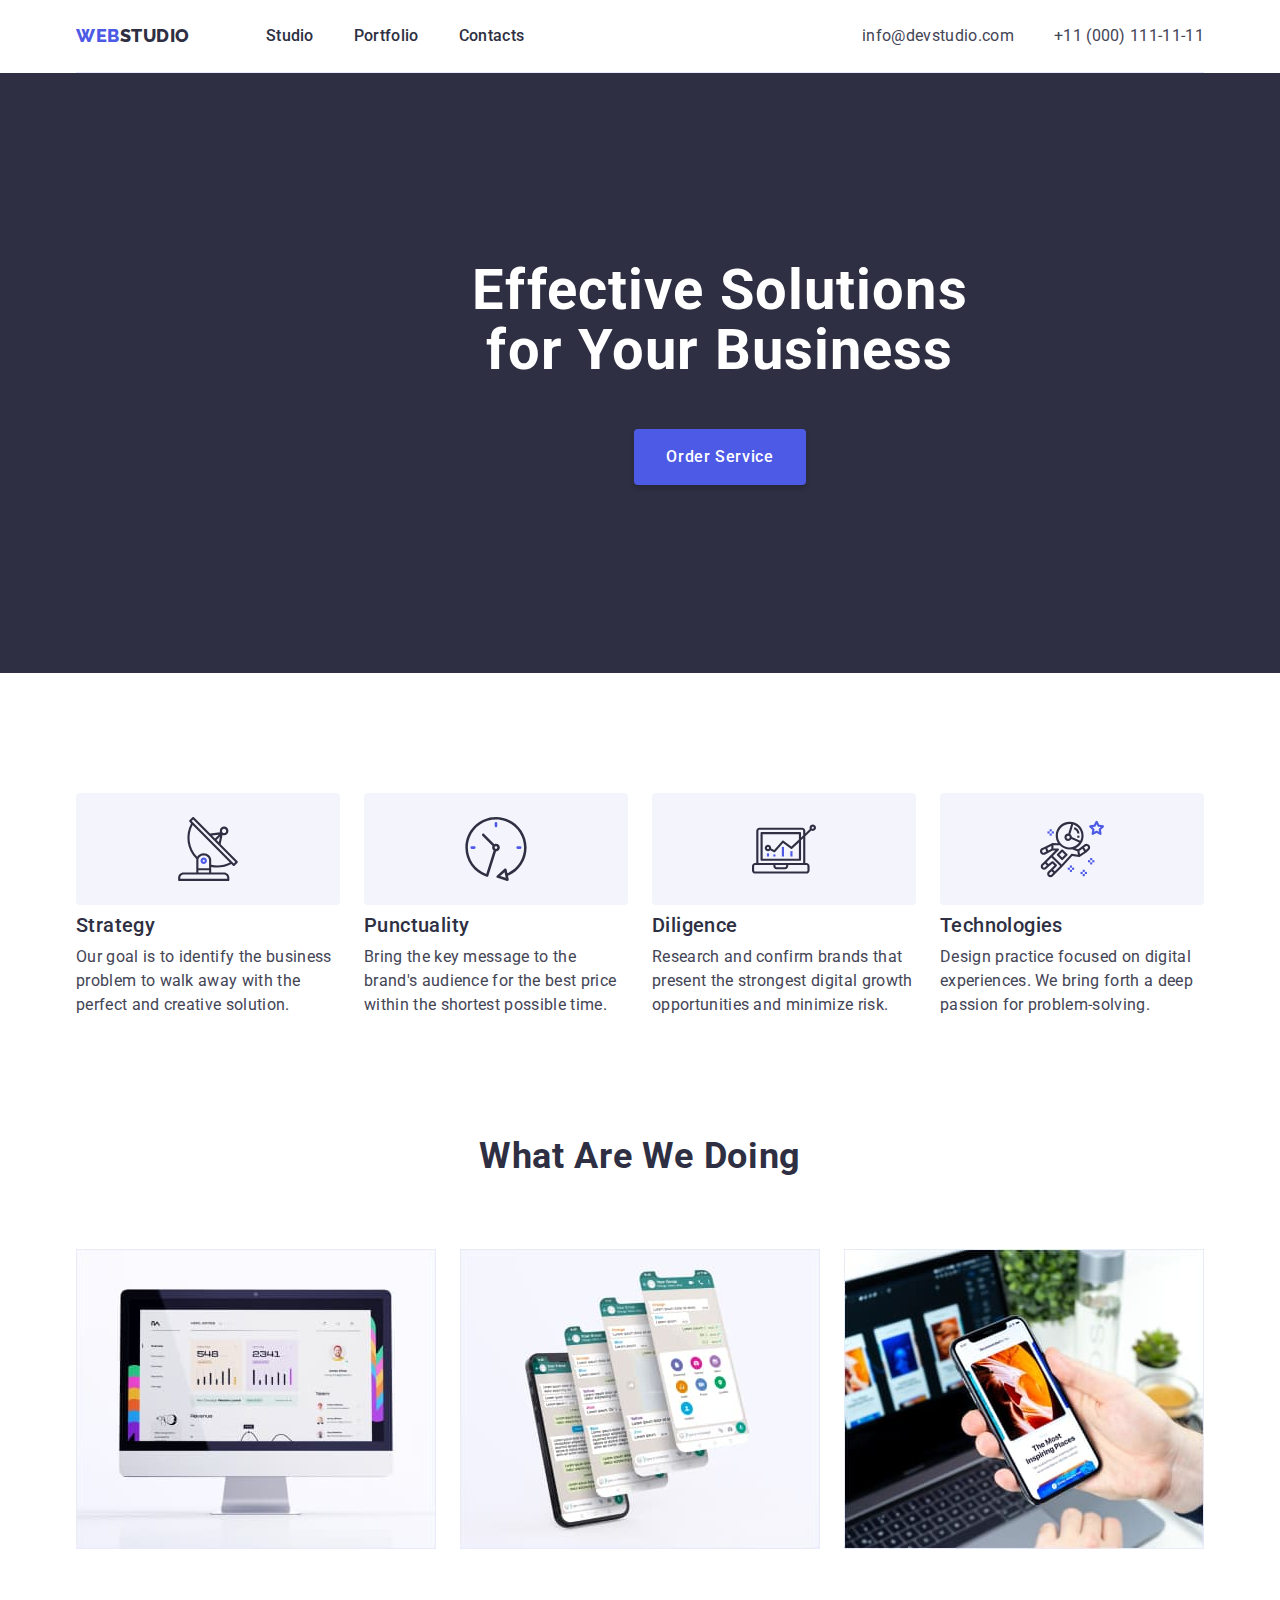
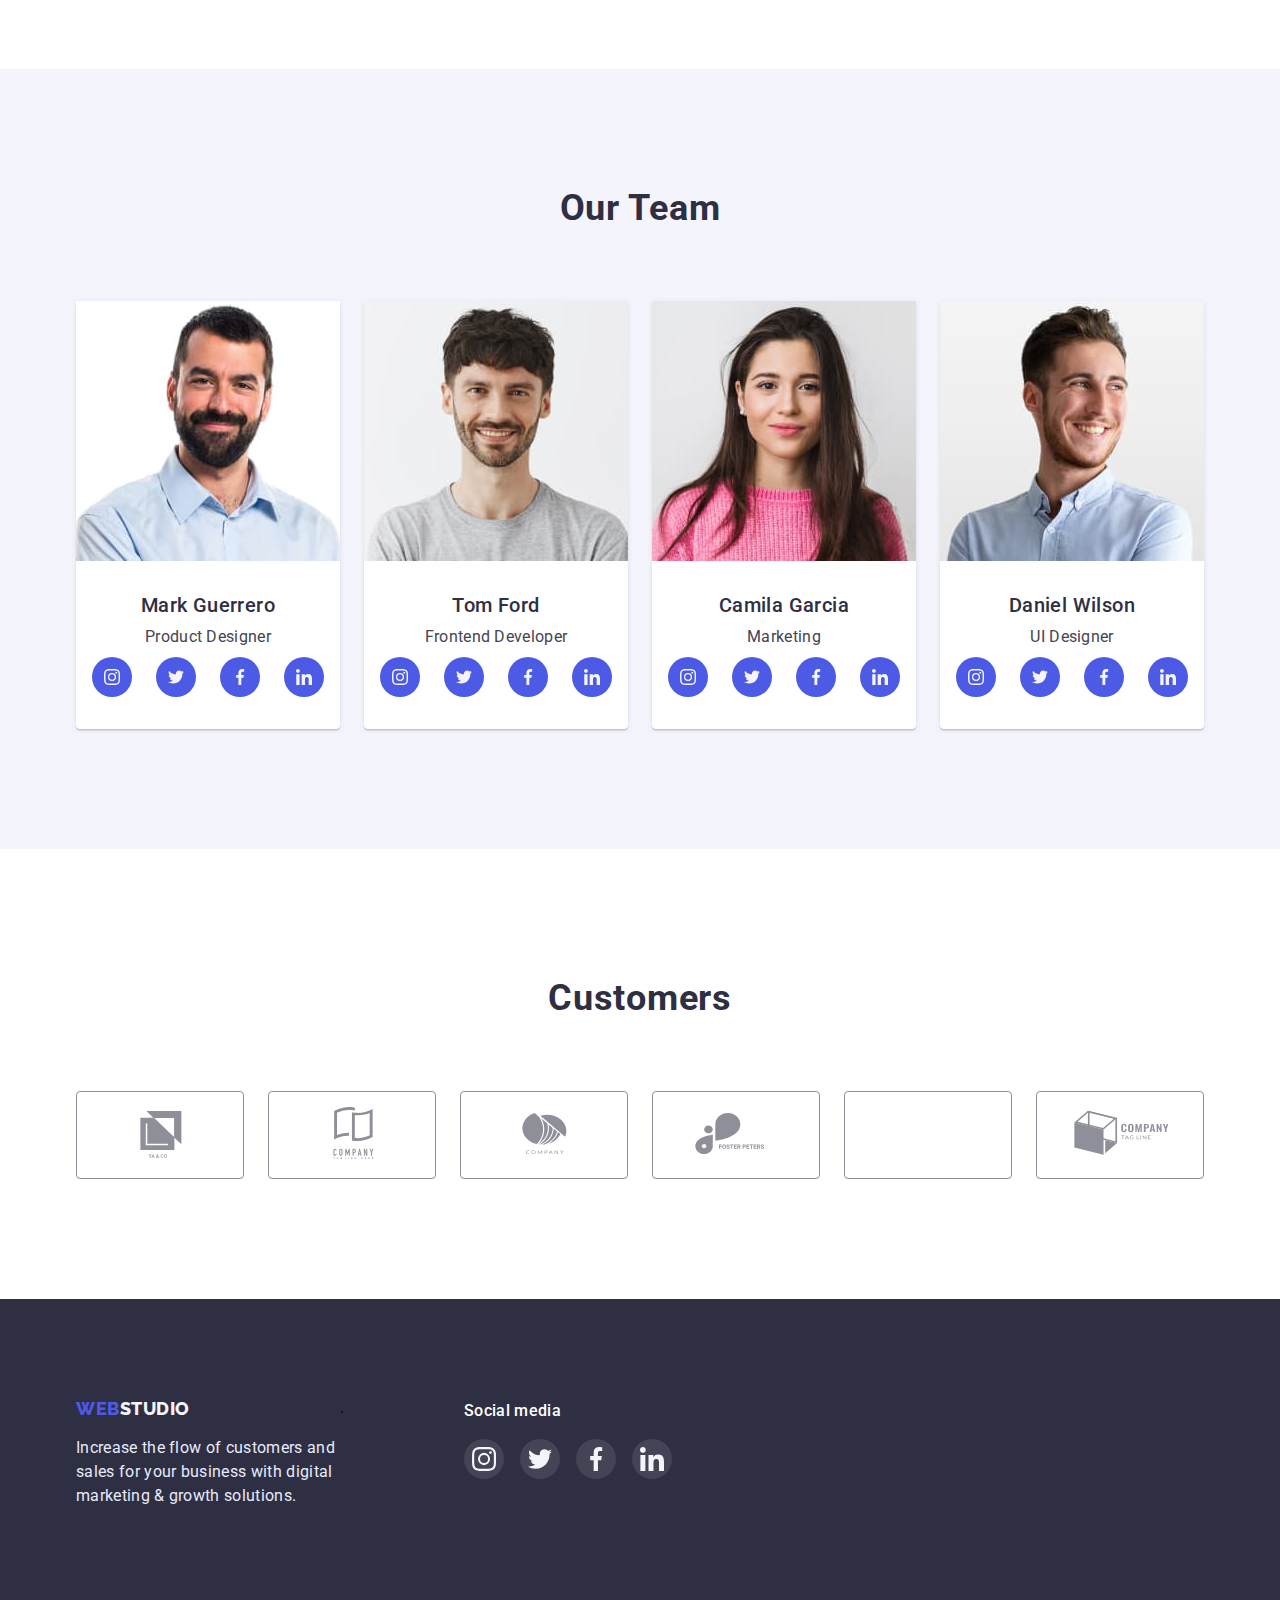
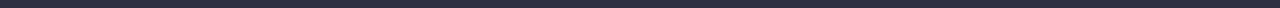
==== commit 9b5af174: "..." ====
--- a/index.html
+++ b/index.html
@@ -135,26 +135,30 @@
                     <a class="social-link" href=""
                       ><svg width="16" heigh="16" class="social-icon">
                         <use
-                          href="/images/symbol-defs.svg#instagram"
-                        ></use></svg
-                    ></a>
-                  </li>
-                  <li class="social-item">
-                    <a class="social-link" href=""
-                      ><svg class="social-icon" width="16" heigh="16">
-                        <use href="/images/symbol-defs.svg#twitter"></use></svg
-                    ></a>
-                  </li>
-                  <li class="social-item">
-                    <a class="social-link" href=""
-                      ><svg class="social-icon" width="16" heigh="16">
-                        <use href="/images/symbol-defs.svg#facebook"></use></svg
-                    ></a>
-                  </li>
-                  <li class="social-item">
-                    <a class="social-link" href=""
-                      ><svg class="social-icon" width="16" heigh="16">
-                        <use href="/images/symbol-defs.svg#linkedin"></use></svg
+                          href="./images/symbol-defs.svg#instagram"
+                        ></use></svg
+                    ></a>
+                  </li>
+                  <li class="social-item">
+                    <a class="social-link" href=""
+                      ><svg class="social-icon" width="16" heigh="16">
+                        <use href="./images/symbol-defs.svg#twitter"></use></svg
+                    ></a>
+                  </li>
+                  <li class="social-item">
+                    <a class="social-link" href=""
+                      ><svg class="social-icon" width="16" heigh="16">
+                        <use
+                          href="./images/symbol-defs.svg#facebook"
+                        ></use></svg
+                    ></a>
+                  </li>
+                  <li class="social-item">
+                    <a class="social-link" href=""
+                      ><svg class="social-icon" width="16" heigh="16">
+                        <use
+                          href="./images/symbol-defs.svg#linkedin"
+                        ></use></svg
                     ></a>
                   </li>
                 </ul>
@@ -170,26 +174,30 @@
                     <a class="social-link" href=""
                       ><svg width="16" heigh="16" class="social-icon">
                         <use
-                          href="/images/symbol-defs.svg#instagram"
-                        ></use></svg
-                    ></a>
-                  </li>
-                  <li class="social-item">
-                    <a class="social-link" href=""
-                      ><svg class="social-icon" width="16" heigh="16">
-                        <use href="/images/symbol-defs.svg#twitter"></use></svg
-                    ></a>
-                  </li>
-                  <li class="social-item">
-                    <a class="social-link" href=""
-                      ><svg class="social-icon" width="16" heigh="16">
-                        <use href="/images/symbol-defs.svg#facebook"></use></svg
-                    ></a>
-                  </li>
-                  <li class="social-item">
-                    <a class="social-link" href=""
-                      ><svg class="social-icon" width="16" heigh="16">
-                        <use href="/images/symbol-defs.svg#linkedin"></use></svg
+                          href="./images/symbol-defs.svg#instagram"
+                        ></use></svg
+                    ></a>
+                  </li>
+                  <li class="social-item">
+                    <a class="social-link" href=""
+                      ><svg class="social-icon" width="16" heigh="16">
+                        <use href="./images/symbol-defs.svg#twitter"></use></svg
+                    ></a>
+                  </li>
+                  <li class="social-item">
+                    <a class="social-link" href=""
+                      ><svg class="social-icon" width="16" heigh="16">
+                        <use
+                          href="./images/symbol-defs.svg#facebook"
+                        ></use></svg
+                    ></a>
+                  </li>
+                  <li class="social-item">
+                    <a class="social-link" href=""
+                      ><svg class="social-icon" width="16" heigh="16">
+                        <use
+                          href="./images/symbol-defs.svg#linkedin"
+                        ></use></svg
                     ></a>
                   </li>
                 </ul>
@@ -205,26 +213,30 @@
                     <a class="social-link" href=""
                       ><svg width="16" heigh="16" class="social-icon">
                         <use
-                          href="/images/symbol-defs.svg#instagram"
-                        ></use></svg
-                    ></a>
-                  </li>
-                  <li class="social-item">
-                    <a class="social-link" href=""
-                      ><svg class="social-icon" width="16" heigh="16">
-                        <use href="/images/symbol-defs.svg#twitter"></use></svg
-                    ></a>
-                  </li>
-                  <li class="social-item">
-                    <a class="social-link" href=""
-                      ><svg class="social-icon" width="16" heigh="16">
-                        <use href="/images/symbol-defs.svg#facebook"></use></svg
-                    ></a>
-                  </li>
-                  <li class="social-item">
-                    <a class="social-link" href=""
-                      ><svg class="social-icon" width="16" heigh="16">
-                        <use href="/images/symbol-defs.svg#linkedin"></use></svg
+                          href="./images/symbol-defs.svg#instagram"
+                        ></use></svg
+                    ></a>
+                  </li>
+                  <li class="social-item">
+                    <a class="social-link" href=""
+                      ><svg class="social-icon" width="16" heigh="16">
+                        <use href="./images/symbol-defs.svg#twitter"></use></svg
+                    ></a>
+                  </li>
+                  <li class="social-item">
+                    <a class="social-link" href=""
+                      ><svg class="social-icon" width="16" heigh="16">
+                        <use
+                          href="./images/symbol-defs.svg#facebook"
+                        ></use></svg
+                    ></a>
+                  </li>
+                  <li class="social-item">
+                    <a class="social-link" href=""
+                      ><svg class="social-icon" width="16" heigh="16">
+                        <use
+                          href="./images/symbol-defs.svg#linkedin"
+                        ></use></svg
                     ></a>
                   </li>
                 </ul>
@@ -240,26 +252,30 @@
                     <a class="social-link" href=""
                       ><svg width="16" heigh="16" class="social-icon">
                         <use
-                          href="/images/symbol-defs.svg#instagram"
-                        ></use></svg
-                    ></a>
-                  </li>
-                  <li class="social-item">
-                    <a class="social-link" href=""
-                      ><svg class="social-icon" width="16" heigh="16">
-                        <use href="/images/symbol-defs.svg#twitter"></use></svg
-                    ></a>
-                  </li>
-                  <li class="social-item">
-                    <a class="social-link" href=""
-                      ><svg class="social-icon" width="16" heigh="16">
-                        <use href="/images/symbol-defs.svg#facebook"></use></svg
-                    ></a>
-                  </li>
-                  <li class="social-item">
-                    <a class="social-link" href=""
-                      ><svg class="social-icon" width="16" heigh="16">
-                        <use href="/images/symbol-defs.svg#linkedin"></use></svg
+                          href="./images/symbol-defs.svg#instagram"
+                        ></use></svg
+                    ></a>
+                  </li>
+                  <li class="social-item">
+                    <a class="social-link" href=""
+                      ><svg class="social-icon" width="16" heigh="16">
+                        <use href="./images/symbol-defs.svg#twitter"></use></svg
+                    ></a>
+                  </li>
+                  <li class="social-item">
+                    <a class="social-link" href=""
+                      ><svg class="social-icon" width="16" heigh="16">
+                        <use
+                          href="./images/symbol-defs.svg#facebook"
+                        ></use></svg
+                    ></a>
+                  </li>
+                  <li class="social-item">
+                    <a class="social-link" href=""
+                      ><svg class="social-icon" width="16" heigh="16">
+                        <use
+                          href="./images/symbol-defs.svg#linkedin"
+                        ></use></svg
                     ></a>
                   </li>
                 </ul>
@@ -277,7 +293,7 @@
           <li class="client-list">
             <a class="client-link" href="">
               <svg width="104" height="56" class="client-item">
-                <use href="/images/client-sprite.svg#client1"></use></svg
+                <use href="./images/client-sprite.svg#client1"></use></svg
             ></a>
           </li>
           <li class="client-list">
--- a/css/style.css
+++ b/css/style.css
@@ -167,7 +167,7 @@
       rgba(46, 47, 66, 0.7),
       rgba(46, 47, 66, 0.7)
     ),
-    url(/images/peopleoffice.jpg);
+    url(./images/peopleoffice.jpg);
   background-position: center;
   margin-right: auto;
   margin-left: auto;
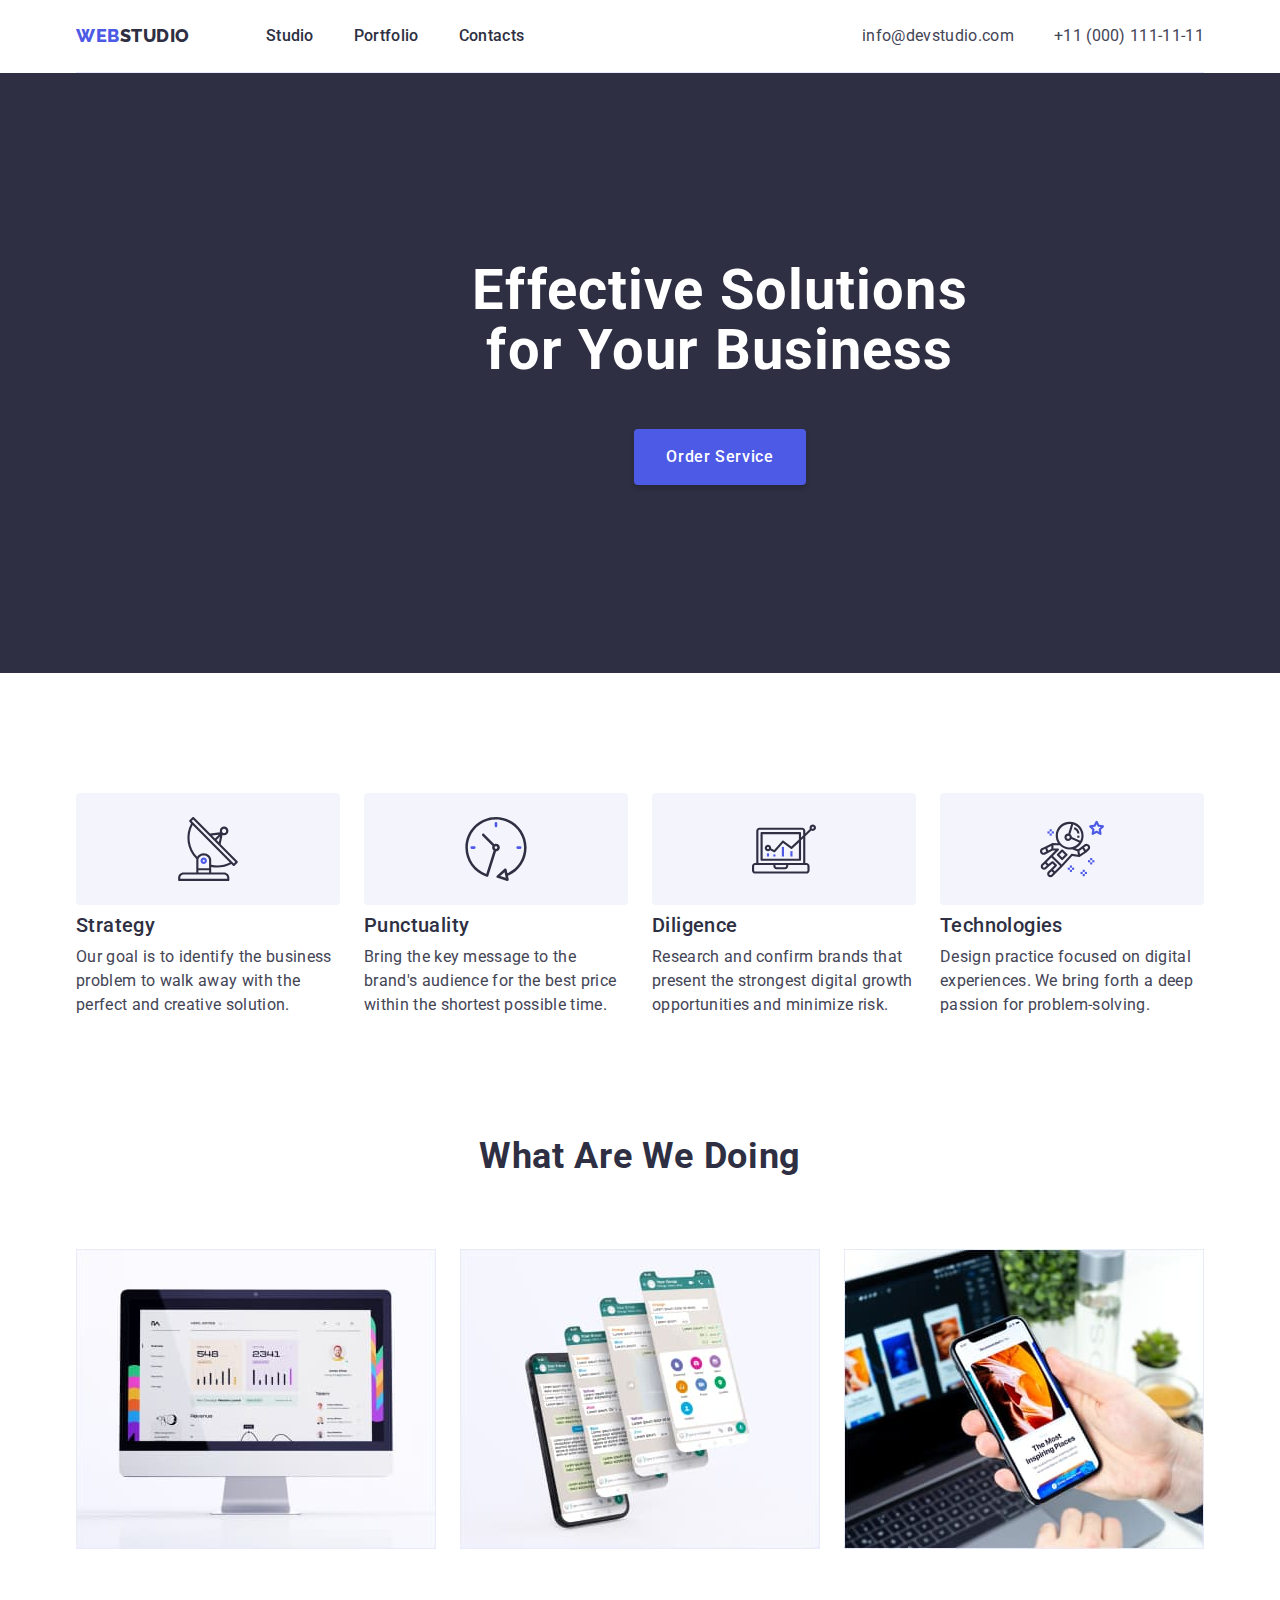
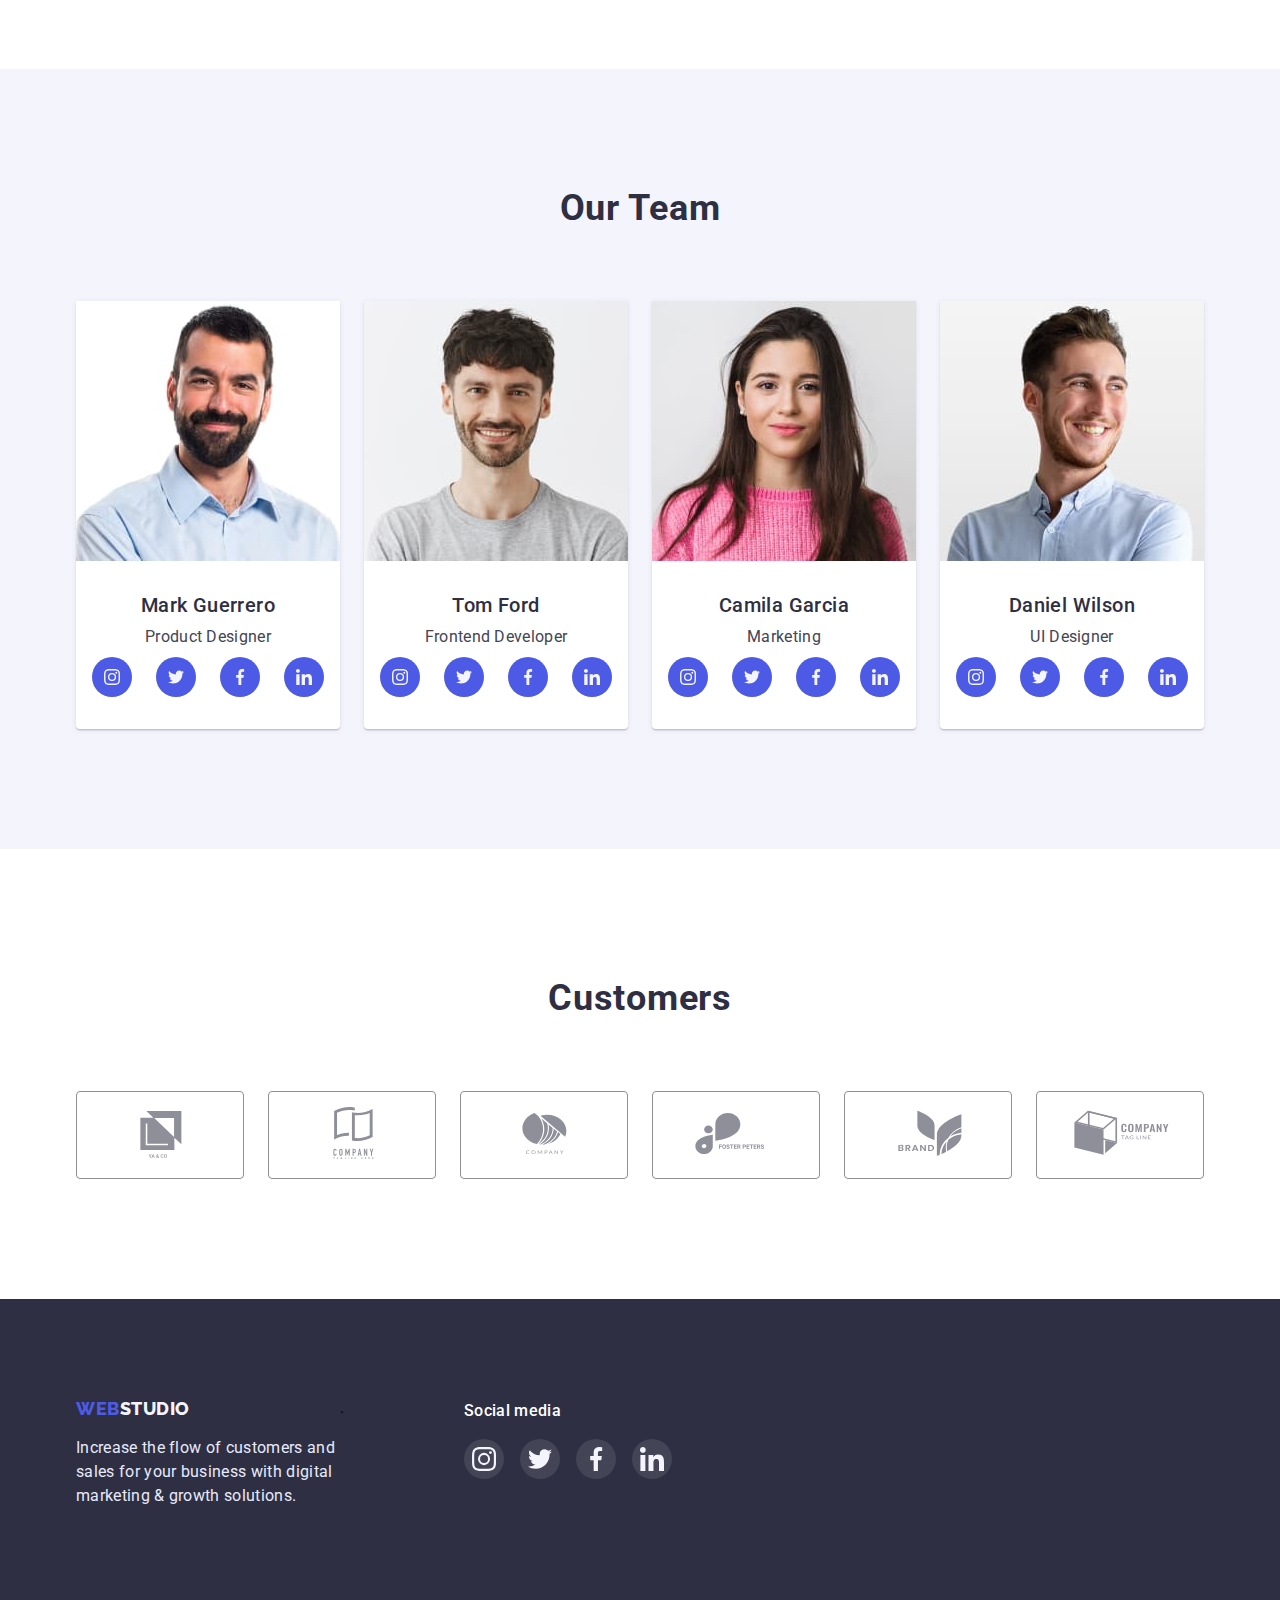
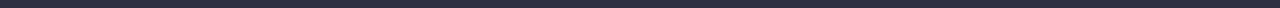
==== commit 679bfac7: "comit ." ====
--- a/index.html
+++ b/index.html
@@ -317,7 +317,7 @@
           <li class="client-list">
             <a class="client-link" href="">
               <svg width="104" height="56" class="client-item">
-                <use href=".images/client-sprite.svg#client5"></use></svg
+                <use href="./images/client-sprite.svg#client5"></use></svg
             ></a>
           </li>
           <li class="client-list">
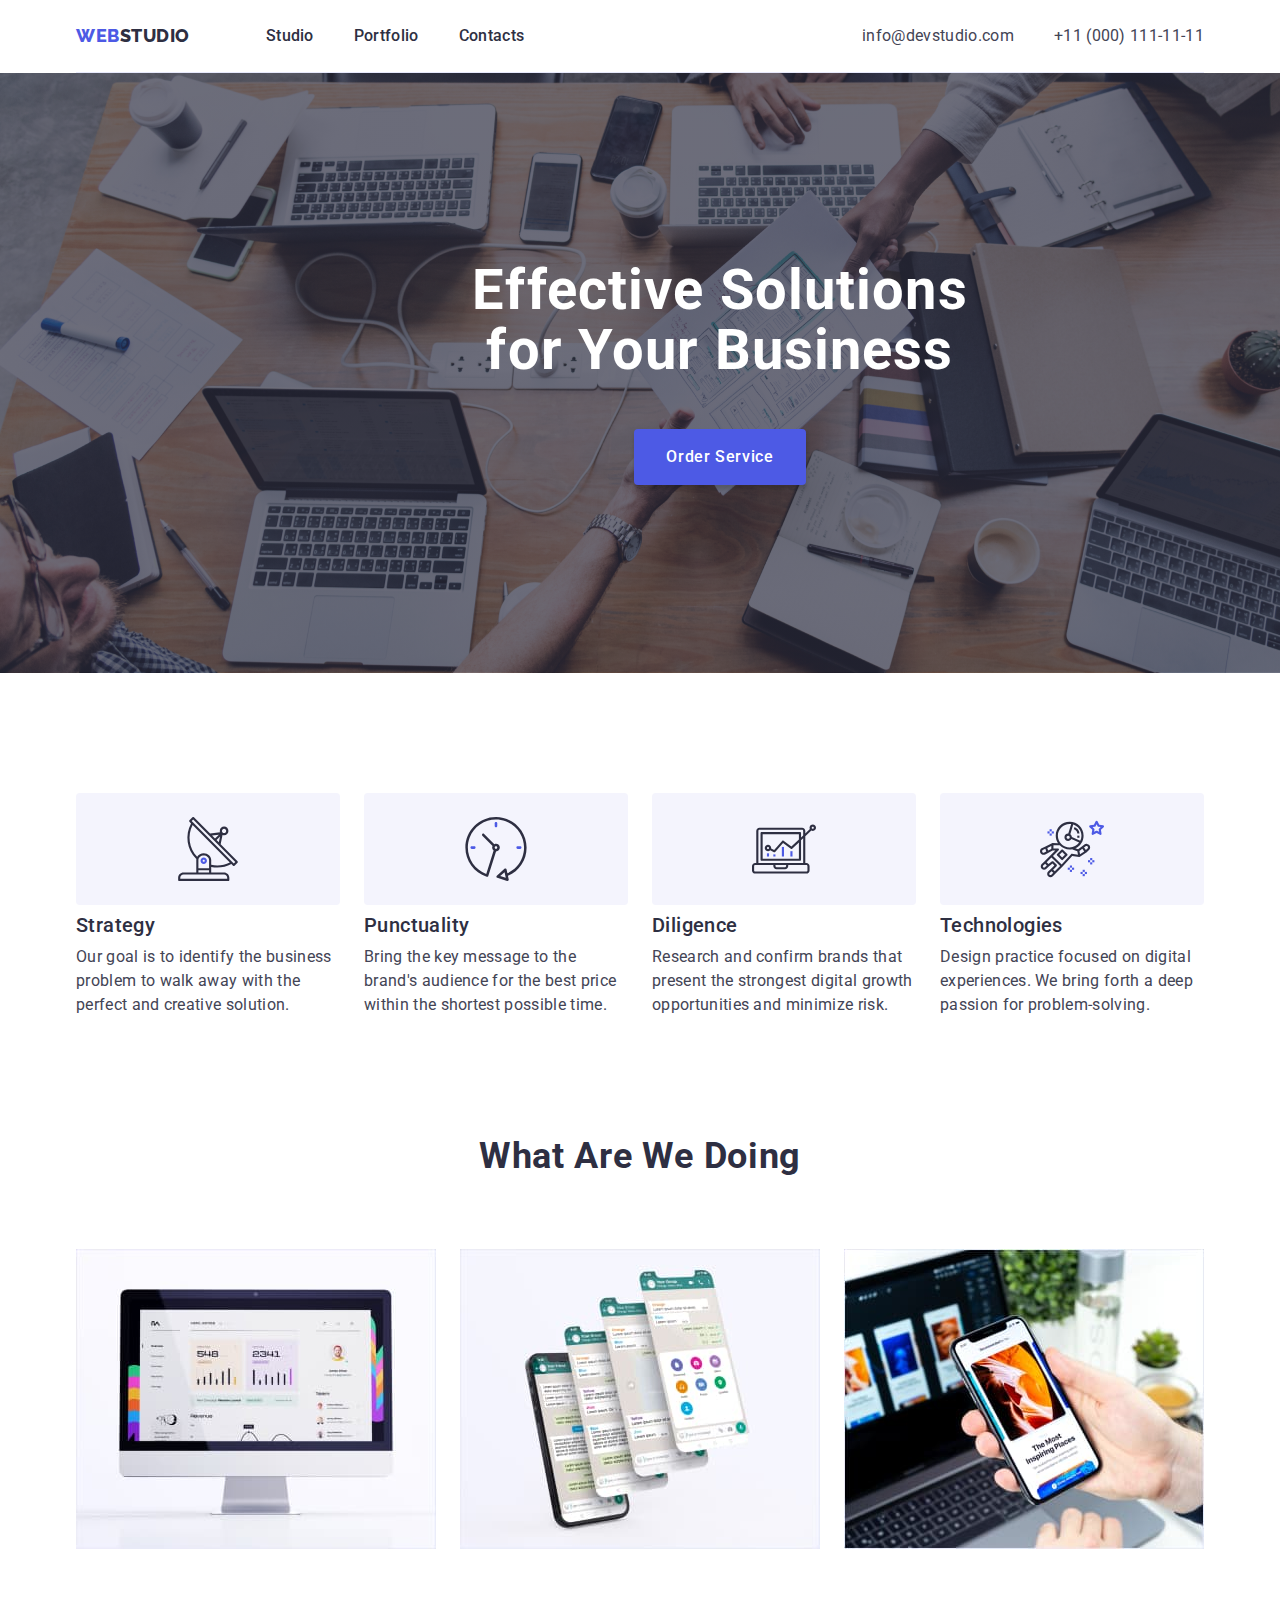
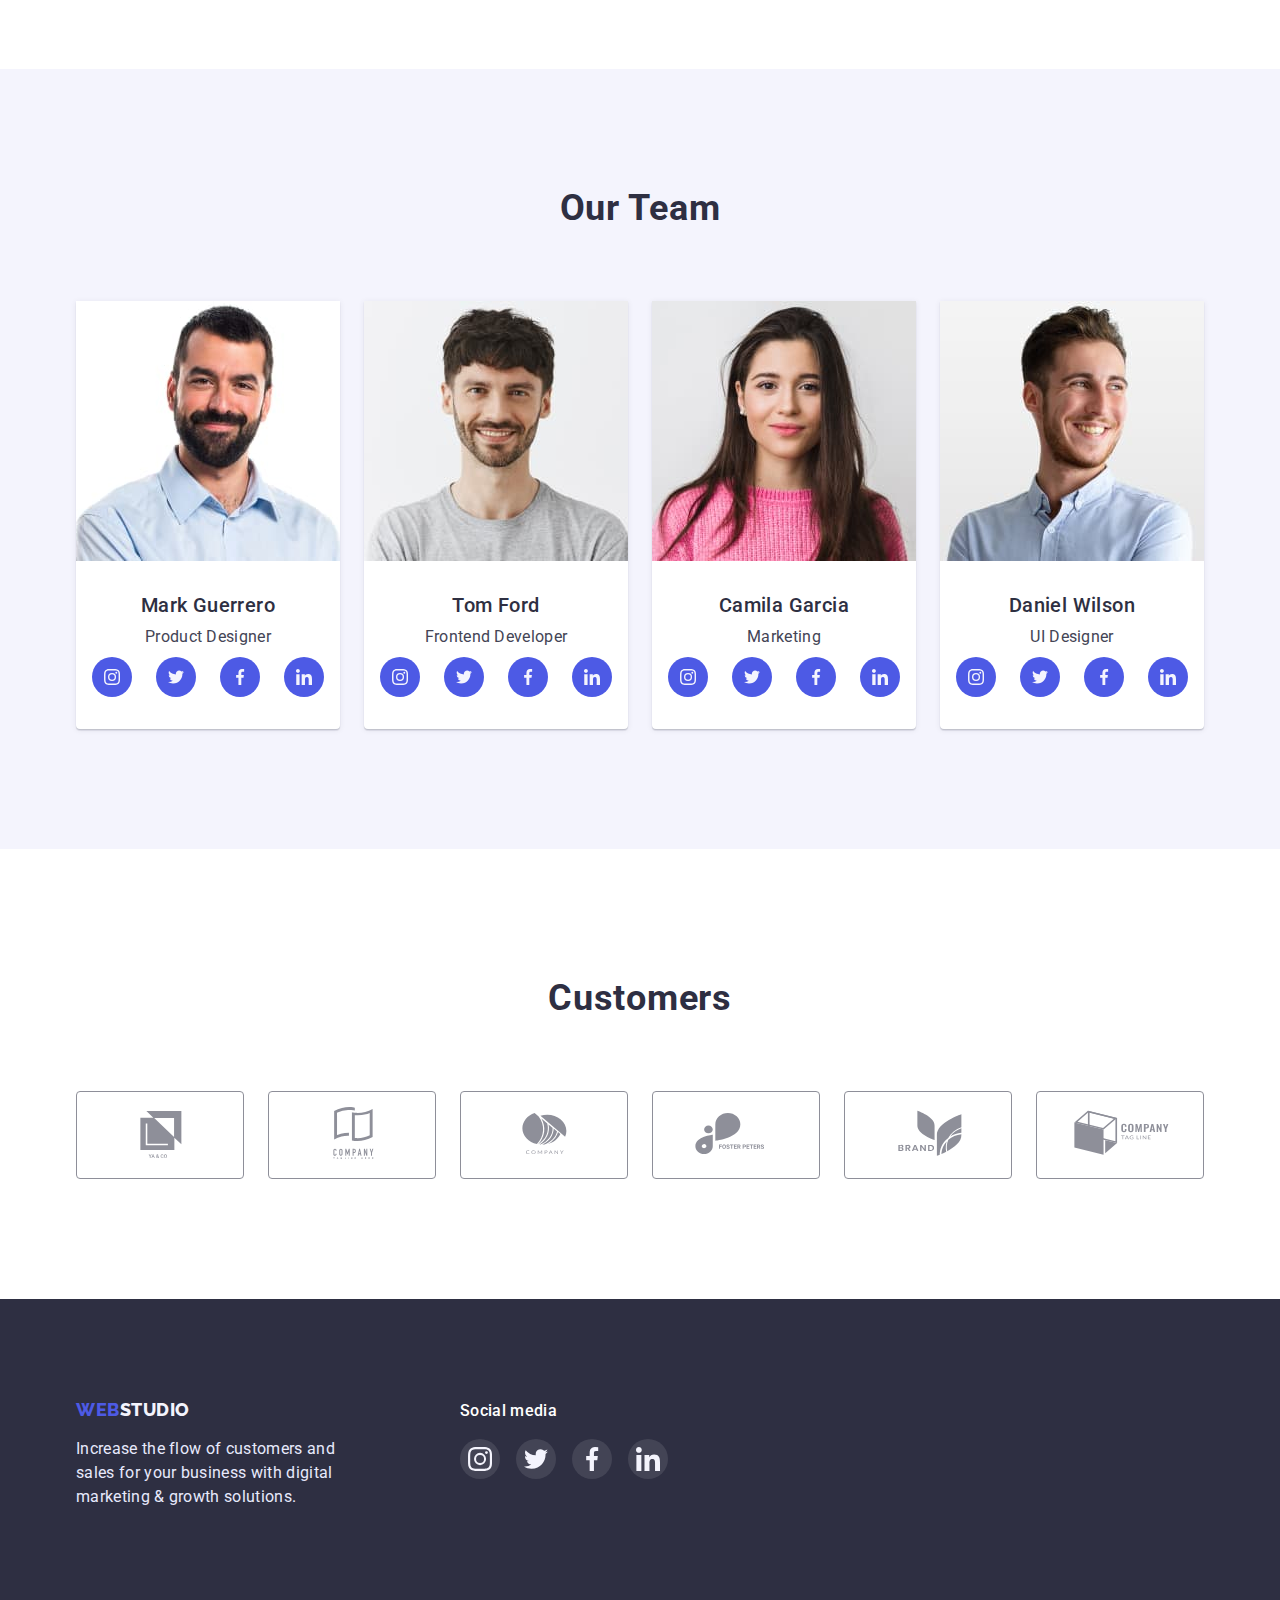
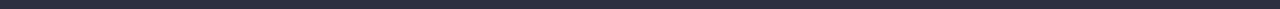
==== commit 3b31156e: "edit" ====
--- a/index.html
+++ b/index.html
@@ -61,7 +61,7 @@
 
     <main>
       <!-- Section 1 -->
-      <section class="hero" width="1440" heigh="600">
+      <section class="hero" width="1440" height="600">
         <div class="container">
           <h1 class="hero-title">Effective Solutions for Your Business</h1>
           <button class="hero-btn" type="button">Order Service</button>
@@ -133,7 +133,7 @@
                 <ul class="social">
                   <li class="social-item">
                     <a class="social-link" href=""
-                      ><svg width="16" heigh="16" class="social-icon">
+                      ><svg width="16" height="16" class="social-icon">
                         <use
                           href="./images/symbol-defs.svg#instagram"
                         ></use></svg
@@ -141,13 +141,13 @@
                   </li>
                   <li class="social-item">
                     <a class="social-link" href=""
-                      ><svg class="social-icon" width="16" heigh="16">
+                      ><svg class="social-icon" width="16" height="16">
                         <use href="./images/symbol-defs.svg#twitter"></use></svg
                     ></a>
                   </li>
                   <li class="social-item">
                     <a class="social-link" href=""
-                      ><svg class="social-icon" width="16" heigh="16">
+                      ><svg class="social-icon" width="16" height="16">
                         <use
                           href="./images/symbol-defs.svg#facebook"
                         ></use></svg
@@ -155,7 +155,7 @@
                   </li>
                   <li class="social-item">
                     <a class="social-link" href=""
-                      ><svg class="social-icon" width="16" heigh="16">
+                      ><svg class="social-icon" width="16" height="16">
                         <use
                           href="./images/symbol-defs.svg#linkedin"
                         ></use></svg
@@ -172,7 +172,7 @@
                 <ul class="social">
                   <li class="social-item">
                     <a class="social-link" href=""
-                      ><svg width="16" heigh="16" class="social-icon">
+                      ><svg width="16" height="16" class="social-icon">
                         <use
                           href="./images/symbol-defs.svg#instagram"
                         ></use></svg
@@ -180,13 +180,13 @@
                   </li>
                   <li class="social-item">
                     <a class="social-link" href=""
-                      ><svg class="social-icon" width="16" heigh="16">
+                      ><svg class="social-icon" width="16" height="16">
                         <use href="./images/symbol-defs.svg#twitter"></use></svg
                     ></a>
                   </li>
                   <li class="social-item">
                     <a class="social-link" href=""
-                      ><svg class="social-icon" width="16" heigh="16">
+                      ><svg class="social-icon" width="16" height="16">
                         <use
                           href="./images/symbol-defs.svg#facebook"
                         ></use></svg
@@ -194,7 +194,7 @@
                   </li>
                   <li class="social-item">
                     <a class="social-link" href=""
-                      ><svg class="social-icon" width="16" heigh="16">
+                      ><svg class="social-icon" width="16" height="16">
                         <use
                           href="./images/symbol-defs.svg#linkedin"
                         ></use></svg
@@ -211,7 +211,7 @@
                 <ul class="social">
                   <li class="social-item">
                     <a class="social-link" href=""
-                      ><svg width="16" heigh="16" class="social-icon">
+                      ><svg width="16" height="16" class="social-icon">
                         <use
                           href="./images/symbol-defs.svg#instagram"
                         ></use></svg
@@ -219,13 +219,13 @@
                   </li>
                   <li class="social-item">
                     <a class="social-link" href=""
-                      ><svg class="social-icon" width="16" heigh="16">
+                      ><svg class="social-icon" width="16" height="16">
                         <use href="./images/symbol-defs.svg#twitter"></use></svg
                     ></a>
                   </li>
                   <li class="social-item">
                     <a class="social-link" href=""
-                      ><svg class="social-icon" width="16" heigh="16">
+                      ><svg class="social-icon" width="16" height="16">
                         <use
                           href="./images/symbol-defs.svg#facebook"
                         ></use></svg
@@ -233,7 +233,7 @@
                   </li>
                   <li class="social-item">
                     <a class="social-link" href=""
-                      ><svg class="social-icon" width="16" heigh="16">
+                      ><svg class="social-icon" width="16" height="16">
                         <use
                           href="./images/symbol-defs.svg#linkedin"
                         ></use></svg
@@ -250,7 +250,7 @@
                 <ul class="social">
                   <li class="social-item">
                     <a class="social-link" href=""
-                      ><svg width="16" heigh="16" class="social-icon">
+                      ><svg width="16" height="16" class="social-icon">
                         <use
                           href="./images/symbol-defs.svg#instagram"
                         ></use></svg
@@ -258,13 +258,13 @@
                   </li>
                   <li class="social-item">
                     <a class="social-link" href=""
-                      ><svg class="social-icon" width="16" heigh="16">
+                      ><svg class="social-icon" width="16" height="16">
                         <use href="./images/symbol-defs.svg#twitter"></use></svg
                     ></a>
                   </li>
                   <li class="social-item">
                     <a class="social-link" href=""
-                      ><svg class="social-icon" width="16" heigh="16">
+                      ><svg class="social-icon" width="16" height="16">
                         <use
                           href="./images/symbol-defs.svg#facebook"
                         ></use></svg
@@ -272,7 +272,7 @@
                   </li>
                   <li class="social-item">
                     <a class="social-link" href=""
-                      ><svg class="social-icon" width="16" heigh="16">
+                      ><svg class="social-icon" width="16" height="16">
                         <use
                           href="./images/symbol-defs.svg#linkedin"
                         ></use></svg
@@ -344,7 +344,6 @@
           </p>
         </div>
         <!-- Social -->
-        .
         <div class="footer-social">
           <b class="social-text">Social media</b>
           <ul class="social-footer">
--- a/css/style.css
+++ b/css/style.css
@@ -167,10 +167,11 @@
       rgba(46, 47, 66, 0.7),
       rgba(46, 47, 66, 0.7)
     ),
-    url(./images/peopleoffice.jpg);
+    url(../images/peopleoffice.jpg);
   background-position: center;
   margin-right: auto;
   margin-left: auto;
+  background-size: cover;
 }
 
 .hero-title {
@@ -453,6 +454,8 @@
   padding-bottom: 32px;
   padding-left: 16px;
   border: 1px solid var(--footer-text-color);
+  box-shadow: 0px 1px 6px rgba(46, 47, 66, 0.08),
+    0px 1px 1px rgba(46, 47, 66, 0.16), 0px 2px 1px rgba(46, 47, 66, 0.08);
 }
 .project-list {
   padding-top: 96px;
@@ -514,6 +517,7 @@
 }
 .footer-list {
   display: flex;
+  align-items: baseline;
 }
 
 .footer-social {
@@ -529,7 +533,6 @@
   border-radius: 50%;
   margin: 0;
   padding: 0;
-  border: none;
   color: var(--backgroud-filter-btn);
 }
 .social-footer {
@@ -551,13 +554,7 @@
 }
 .client {
   display: flex;
-  justify-content: center;
-  align-items: center;
-  margin-top: 72px;
   gap: 24px;
-  justify-content: space-between;
-  align-items: center;
-
   padding: 0;
 }
 .client-list {
